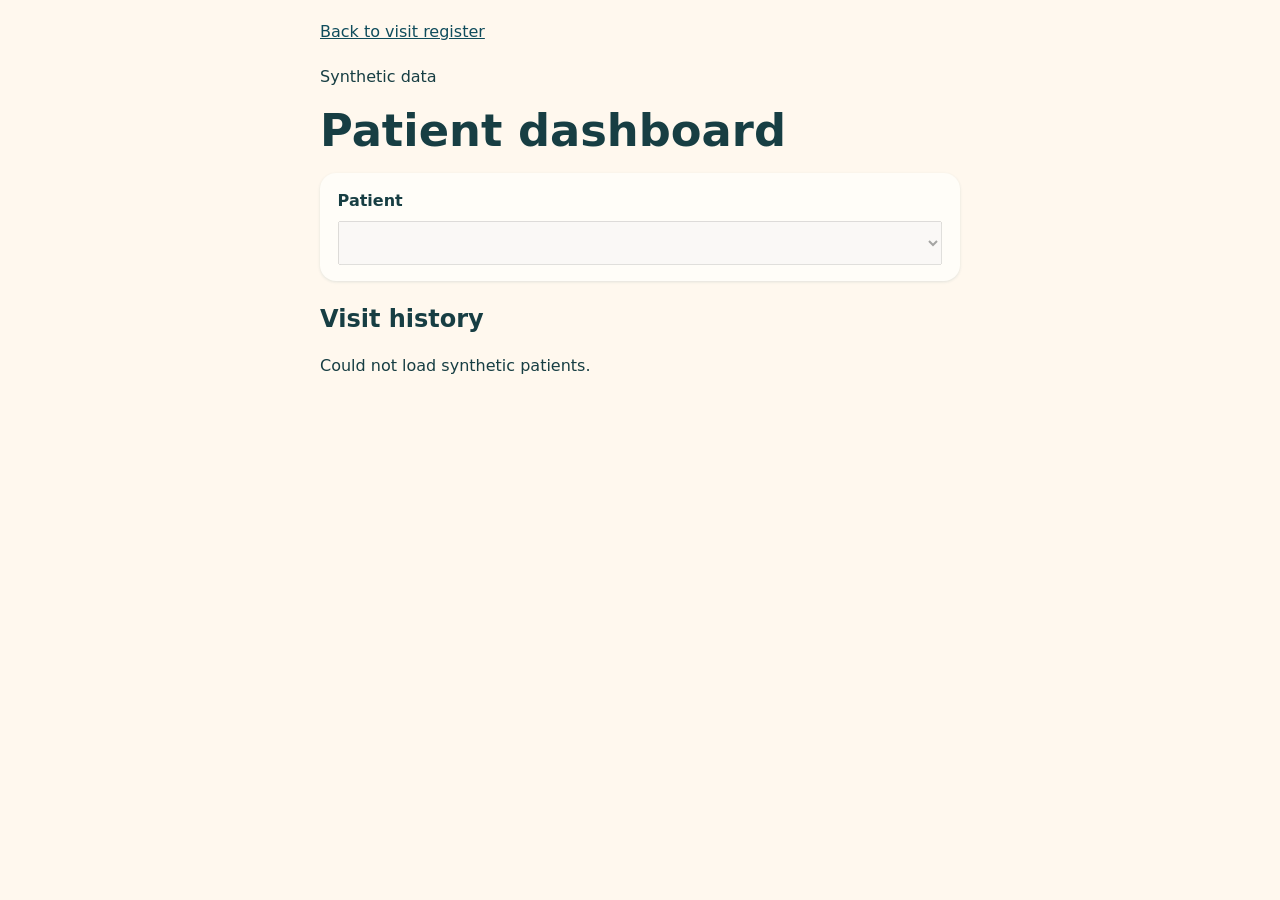
==== web/dashboard.html @ a6308480 "Add guided visits and a patient history dashboard" ====
<!doctype html>
<html lang="en">
<head>
  <meta charset="utf-8">
  <meta name="viewport" content="width=device-width, initial-scale=1">
  <title>Patient dashboard · ASHA Voice Register</title>
  <link rel="stylesheet" href="cards.css">
  <script defer src="dashboard.js"></script>
</head>
<body class="patient-dashboard">
  <main class="dashboard-shell">
    <a href="/">Back to visit register</a>
    <p class="c-kicker">Synthetic data</p>
    <h1>Patient dashboard</h1>
    <section class="c-card" aria-label="Patient selection">
      <label for="patient">Patient</label>
      <select id="patient" disabled></select>
    </section>
    <section aria-labelledby="history-title">
      <h2 id="history-title">Visit history</h2>
      <p id="history-status" role="status">Loading patients…</p>
      <div id="history"></div>
    </section>
  </main>
</body>
</html>
---- web/cards.css ----
/* Screen cards for the phone page. Everything is scoped to #cards (drawn by cards.js). */
@import url("https://fonts.googleapis.com/css2?family=Inter:wght@400;600&family=Poppins:wght@600;700&display=swap");

#cards, .patient-dashboard {
  --teal: #0f4c5c;
  --teal-soft: #dceae8;
  --saffron: #f2a541;
  --cream: #fff8ee;
  --card: #fffdf8;
  --ink: #173e43;
  --muted: #5f7579;
  --danger: #e4572e;
  --danger-soft: #fde6df;
  --ok: #2e8b57;
  --ok-soft: #dff1e6;
  --grey-soft: #eceeee;
}

#cards {
  display: grid;
  gap: .9rem;
  margin-top: 1rem;
  color: var(--ink);
  font-family: Inter, system-ui, sans-serif;
}
#cards h2, #cards h3, #cards .c-big { font-family: Poppins, system-ui, sans-serif; }
#cards h2 { font-size: 1.05rem; margin: 0 0 .6rem; }
#cards [hidden], #cards > div:empty { display: none !important; }
.c-alerts, .c-live, .c-end { display: grid; gap: .9rem; }

.c-card {
  background: var(--card);
  border-radius: 1rem;
  padding: 1rem 1.1rem;
  box-shadow: 0 1px 3px rgb(15 76 92 / .12);
  overflow-wrap: anywhere;
}

/* visit header + picker */
.c-visit { display: grid; gap: .5rem; }
.c-visit label { font-size: .85rem; color: var(--muted); }
.c-visit select { font: inherit; min-height: 2.8rem; border-radius: .6rem; padding: .4rem .7rem;
  border: 1px solid #799196; background: #fff; color: inherit; }
.c-who { display: flex; flex-wrap: wrap; align-items: center; gap: .4rem .6rem; }
.c-who .c-big { font-size: 1.2rem; font-weight: 700; }
.c-chip { display: inline-block; border-radius: 999px; padding: .1rem .6rem; font-size: .8rem;
  font-weight: 600; background: var(--teal-soft); color: var(--teal); }
.c-chip.c-discreet { background: var(--saffron); color: #362505; }

/* danger banner */
.c-alert {
  background: var(--danger);
  color: #fff;
  border-radius: 1rem;
  padding: 1rem 1.1rem;
  animation: c-slide .35s ease-out, c-pulse 1.6s ease-in-out 3;
}
.c-alert .c-kicker { font-size: .8rem; font-weight: 700; letter-spacing: .08em; text-transform: uppercase; }
.c-alert .c-big { font-size: 1.35rem; line-height: 1.25; margin: .25rem 0 .1rem; }
.c-alert .c-en { font-size: .95rem; opacity: .95; }
.c-alert .c-quote { margin: .5rem 0; font-style: italic; }
.c-alert .c-refer { display: inline-block; background: #fff; color: var(--danger); font-weight: 700;
  border-radius: .5rem; padding: .3rem .7rem; }
.c-alert .c-source { font-size: .78rem; margin-top: .6rem; opacity: .9; }
@keyframes c-slide { from { transform: translateY(-.8rem); opacity: 0; } to { transform: none; opacity: 1; } }
@keyframes c-pulse { 50% { box-shadow: 0 0 0 .45rem rgb(228 87 46 / .25); } }

/* live record */
.c-fields { display: grid; gap: .55rem; margin: 0; }
.c-field { display: grid; grid-template-columns: 7.5rem 1fr; gap: .1rem .6rem; }
.c-field dt { color: var(--muted); font-size: .9rem; }
.c-field dd { margin: 0; font-weight: 600; }
.c-field .c-said { grid-column: 2; font-size: .8rem; color: var(--muted); font-weight: 400; font-style: italic; }
.c-field.c-new dd { animation: c-flash 1.2s ease-out; }
@keyframes c-flash { from { background: var(--saffron); } to { background: transparent; } }
.c-empty { color: var(--muted); margin: 0; }

/* worker concerns (outside the checklist) */
.c-concerns { margin-top: .8rem; padding-top: .6rem; border-top: 1px dashed #c9d3d3; }
#cards .c-concerns h3 { font-size: .9rem; margin: 0 0 .4rem; color: var(--teal); }
.c-concerns ul { list-style: none; margin: 0; padding: 0; display: grid; gap: .45rem; }
.c-concern { display: grid; gap: .2rem; }
.c-concern .c-quote { font-style: italic; }
.c-flag { justify-self: start; border-radius: 999px; padding: .1rem .6rem; font-size: .75rem;
  font-weight: 600; background: var(--grey-soft); color: var(--muted); }
.c-flag.on { background: var(--saffron); color: #362505; }

/* agent question */
.c-question { border-left: .35rem solid var(--saffron); }
.c-question p { margin: 0; font-size: 1.05rem; }
.c-question.c-speaking { box-shadow: 0 0 0 3px var(--saffron); }

/* saved + receipt */
.c-saved { background: var(--ok-soft); color: #1d5c3a; font-weight: 700; display: flex; gap: .5rem;
  align-items: center; }
.c-receipt ul { list-style: none; margin: 0; padding: 0; display: grid; gap: .45rem; }
.c-row { display: flex; justify-content: space-between; align-items: flex-start; gap: .6rem;
  padding-bottom: .45rem; border-bottom: 1px dashed #c9d3d3; }
.c-row .c-name { display: grid; }
.c-row .c-name small { color: var(--muted); }
.c-row .c-quote { font-size: .8rem; color: var(--muted); font-style: italic; }
.c-status { flex: none; border-radius: 999px; padding: .15rem .65rem; font-size: .8rem; font-weight: 700; }
.c-status.present { background: var(--danger); color: #fff; }
.c-status.ruled_out { background: var(--ok); color: #fff; }
.c-status.not_checked { background: var(--grey-soft); color: var(--muted); }
.c-tag { font-size: .72rem; color: var(--danger); font-weight: 600; }
.c-receipt details { margin-top: .6rem; }
.c-receipt summary { cursor: pointer; color: var(--muted); font-size: .9rem; }
.c-receipt details ul { margin-top: .5rem; }
.c-foot { display: flex; justify-content: space-between; font-size: .78rem; color: var(--muted);
  margin-top: .7rem; }

/* ANM card */
.c-button { font: inherit; font-weight: 700; min-height: 2.8rem; width: 100%; border-radius: .6rem;
  border: 2px solid var(--teal); background: #fff; color: var(--teal); }
.c-button:focus-visible { outline: 3px solid var(--teal); outline-offset: 3px; }
.c-anm { border-top: .35rem solid var(--teal); }
.c-anm .c-sign { color: var(--danger); font-weight: 700; margin: .4rem 0 0; }
.c-anm .c-quote { margin: 0 0 .3rem; font-style: italic; color: var(--muted); }
.c-anm .c-note { margin-top: .8rem; font-size: .85rem; font-weight: 600; }

@media (prefers-reduced-motion: reduce) {
  .c-alert, .c-field.c-new dd { animation: none; }
}

/* visit type: changeable during the visit, and "which visit is this?" */
.c-pending { margin: 0; font-size: .85rem; color: var(--muted); }
.c-context { border-left: .35rem solid var(--teal); display: grid; gap: .5rem; }
.c-context p { margin: 0; }
.c-choices { display: grid; gap: .5rem; }
.c-button.c-switch { background: var(--teal); color: #fff; }
.c-context .c-kicker { font-size: .8rem; font-weight: 700; letter-spacing: .08em; text-transform: uppercase;
  color: var(--teal); }

.c-checklist { margin: .85rem 0 0; padding-left: 1.4rem; }
.c-checklist li { padding: .6rem .25rem; border-top: 1px solid #d5e0dc; }
.c-checklist .c-status { display: inline-block; margin: .2rem 0 .15rem .35rem; }
.c-checklist small { display: block; overflow-wrap: anywhere; }
.c-card a.c-button { display: inline-block; }

.patient-dashboard { margin: 0; background: #fff8ee; color: #173e43; font: 1rem/1.55 system-ui, sans-serif; }
.dashboard-shell { max-width: 40rem; margin: auto; padding: 1.25rem; }
.dashboard-shell h1 { margin: .3rem 0 1.1rem; font-size: clamp(2rem, 7vw, 2.8rem); line-height: 1.12; }
.dashboard-shell > .c-kicker { margin-top: 1.25rem; }
.dashboard-shell a { color: #0f4c5c; }
.dashboard-shell label { display: block; font-weight: 700; }
.dashboard-shell select { width: 100%; margin-top: .45rem; min-height: 2.75rem; font: inherit; }
.dashboard-shell h2 { margin-bottom: .35rem; }
.dashboard-shell h3, .dashboard-shell h4 { margin: .2rem 0; }
.dashboard-shell .c-card { overflow-wrap: anywhere; }
.dashboard-flag { color: #812b17; }

.voice-shell .c-visit, .voice-shell .c-live > .c-card, .voice-shell .c-alerts, .voice-shell .c-end { margin-bottom: .85rem; }
.c-checklist .c-current-question { background: #e4efeb; font-weight: 650; }
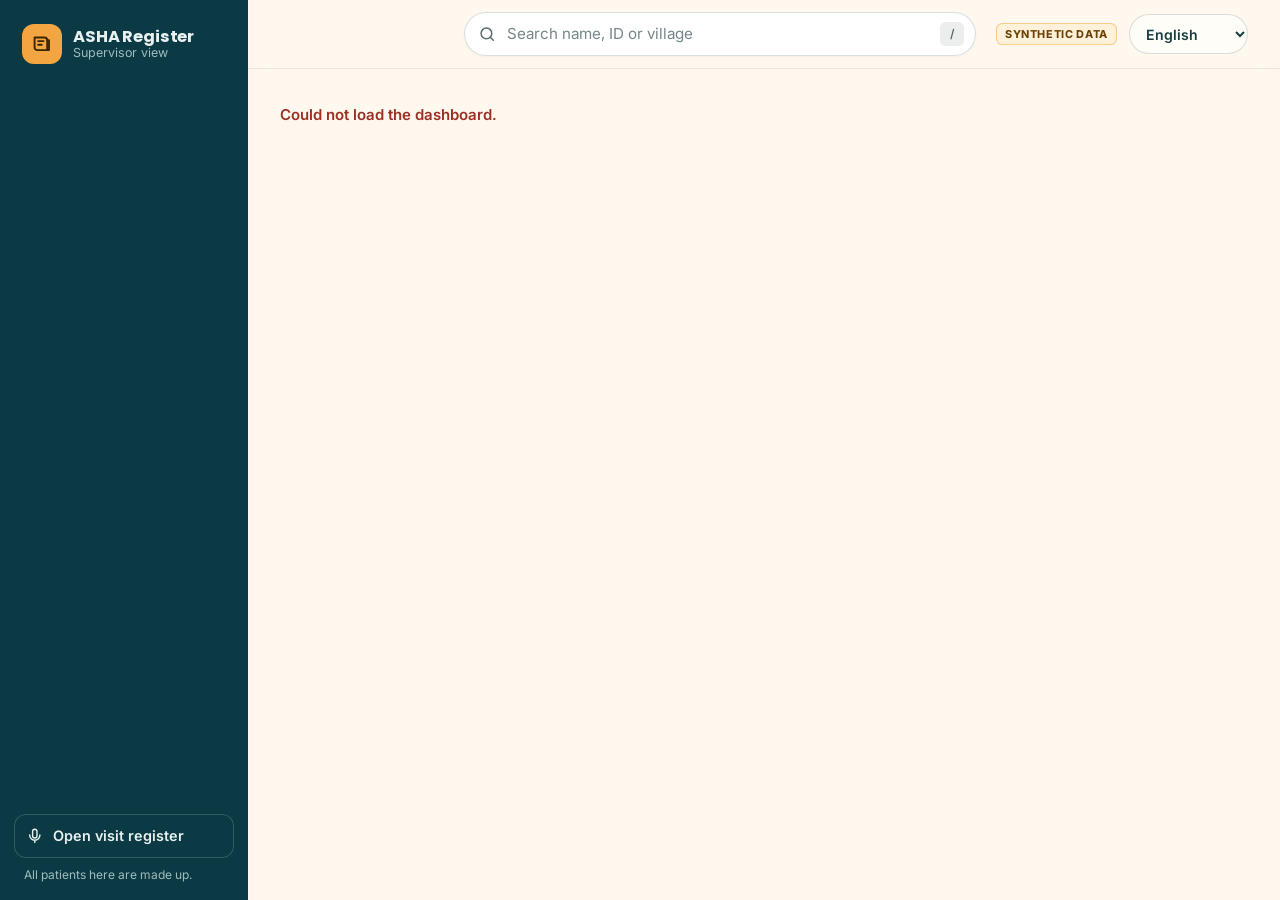
==== commit d1f9583b: "feat: laptop patient dashboard for supervisors - Sidebar with Overview sections, a Filters drop-down" ====
--- a/web/dashboard.html
+++ b/web/dashboard.html
@@ -3,24 +3,64 @@
 <head>
   <meta charset="utf-8">
   <meta name="viewport" content="width=device-width, initial-scale=1">
-  <title>Patient dashboard · ASHA Voice Register</title>
+  <title>Patient dashboard</title>
+  <meta name="description" content="Synthetic ASHA visits: danger flags, due visits and what to report to the ANM.">
   <link rel="stylesheet" href="cards.css">
+  <link rel="stylesheet" href="dashboard.css">
   <script defer src="dashboard.js"></script>
+  <script defer src="i18n.js"></script>
 </head>
-<body class="patient-dashboard">
-  <main class="dashboard-shell">
-    <a href="/">Back to visit register</a>
-    <p class="c-kicker">Synthetic data</p>
-    <h1>Patient dashboard</h1>
-    <section class="c-card" aria-label="Patient selection">
-      <label for="patient">Patient</label>
-      <select id="patient" disabled></select>
-    </section>
-    <section aria-labelledby="history-title">
-      <h2 id="history-title">Visit history</h2>
-      <p id="history-status" role="status">Loading patients…</p>
-      <div id="history"></div>
-    </section>
-  </main>
+<body class="dash">
+  <aside class="d-side" aria-label="Dashboard menu">
+    <a class="d-brand" href="dashboard.html">
+      <span class="d-brand-mark" aria-hidden="true">
+        <svg viewBox="0 0 24 24"><path d="M4 5h11a3 3 0 0 1 3 3v11H7a3 3 0 0 1-3-3z"/><path d="M8 9h6M8 13h4"/><path d="M18 8h2v11h-2"/></svg>
+      </span>
+      <span class="d-brand-text">
+        <span class="d-brand-name">ASHA Register</span>
+        <span class="d-brand-sub">Supervisor view</span>
+      </span>
+    </a>
+    <nav id="nav" class="d-nav" aria-label="Sections"></nav>
+    <div class="d-side-foot">
+      <a class="d-side-link" href="/">
+        <svg viewBox="0 0 24 24" aria-hidden="true"><path d="M12 3a3 3 0 0 0-3 3v6a3 3 0 0 0 6 0V6a3 3 0 0 0-3-3z"/><path d="M19 11a7 7 0 0 1-14 0M12 18v3"/></svg>
+        <span>Open visit register</span>
+      </a>
+      <p class="d-side-note">All patients here are made up.</p>
+    </div>
+  </aside>
+
+  <div class="d-main">
+    <header class="d-topbar">
+      <nav class="d-crumbs" aria-label="Breadcrumb"><ol id="crumbs"></ol></nav>
+      <div class="d-search" role="search">
+        <div class="d-field">
+          <svg class="d-glass" viewBox="0 0 24 24" aria-hidden="true"><circle cx="11" cy="11" r="7"/><path d="m20 20-4-4"/></svg>
+          <input id="q" type="search" role="combobox" autocomplete="off" spellcheck="false" enterkeyhint="search"
+            aria-autocomplete="list" aria-expanded="false" aria-controls="suggest" aria-label="Search name, ID or village"
+            placeholder="Search name, ID or village">
+          <kbd class="d-kbd" aria-hidden="true">/</kbd>
+          <button id="q-clear" class="d-clear" type="button" aria-label="Clear search" hidden>
+            <svg viewBox="0 0 24 24" aria-hidden="true"><path d="M6 6l12 12M18 6 6 18"/></svg>
+          </button>
+        </div>
+        <ul id="suggest" class="d-suggest" role="listbox" aria-label="Suggestions" hidden></ul>
+      </div>
+      <div class="d-top-right">
+        <span class="voice-banner">SYNTHETIC DATA</span>
+        <label class="d-lang"><span class="d-sr">Language</span>
+          <select id="speech-language">
+            <option value="hi">हिन्दी</option>
+            <option value="kn">ಕನ್ನಡ</option>
+            <option value="en">English</option>
+          </select>
+        </label>
+      </div>
+    </header>
+    <main id="view" class="d-view" aria-live="polite">
+      <p class="d-note">Loading…</p>
+    </main>
+  </div>
 </body>
 </html>
--- a/web/cards.css
+++ b/web/cards.css
@@ -1,154 +1,505 @@
-/* Screen cards for the phone page. Everything is scoped to #cards (drawn by cards.js). */
-@import url("https://fonts.googleapis.com/css2?family=Inter:wght@400;600&family=Poppins:wght@600;700&display=swap");
-
-#cards, .patient-dashboard {
+/* Screen cards for the phone page (drawn by cards.js inside #cards), plus the phone layout of the
+   page shell. The shell's markup lives in index.html (Person A); its layout is set here so the two
+   files never conflict. Phone first: one column, big targets, talk controls docked at the bottom. */
+@import url("https://fonts.googleapis.com/css2?family=Inter:wght@400;500;600;700&family=Poppins:wght@600;700&display=swap");
+
+:root, #cards, .patient-dashboard {
   --teal: #0f4c5c;
+  --teal-deep: #0a3742;
   --teal-soft: #dceae8;
   --saffron: #f2a541;
+  --saffron-soft: #fff1da;
+  --saffron-ink: #6b4204;
   --cream: #fff8ee;
   --card: #fffdf8;
   --ink: #173e43;
-  --muted: #5f7579;
-  --danger: #e4572e;
+  --muted: #56696d;
+  --line: #e3e9e6;
+  --danger: #c8401b;
   --danger-soft: #fde6df;
-  --ok: #2e8b57;
+  --ok: #23704a;
   --ok-soft: #dff1e6;
   --grey-soft: #eceeee;
-}
+  --radius: 1rem;
+  --shadow: 0 1px 2px rgb(15 76 92 / .06), 0 4px 14px rgb(15 76 92 / .07);
+  --ease-out: cubic-bezier(.22, 1, .36, 1);
+  --gutter: clamp(1rem, 5vw, 2rem);
+}
+
+/* ---------- page shell (index.html) ---------- */
+
+body:has(.voice-shell) { background: var(--cream); -webkit-tap-highlight-color: transparent; }
+::selection { background: var(--saffron); color: #2b1a02; }
+
+body .voice-shell {
+  font: 1.0625rem/1.5 Inter, system-ui, sans-serif;
+  color: var(--ink);
+  padding: 1rem var(--gutter) 0;
+  min-height: 100dvh;
+  box-sizing: border-box;
+  gap: .85rem;
+}
+body .voice-shell h1 {
+  margin: .35rem 3.5rem .15rem 0;
+  font: 700 1.6rem/1.15 Poppins, system-ui, sans-serif;
+  letter-spacing: -.01em;
+  text-wrap: balance;
+}
+body .voice-banner { border-radius: .4rem; font-size: .78rem; padding: .2rem .55rem; }
+
+/* reading order on the phone */
+.voice-shell .c-visit { order: 1; }
+.voice-shell .c-live > .c-context, .voice-shell .c-live > .c-question { order: 2; }
+.voice-shell .c-alerts { order: 3; }
+.voice-shell .c-end { order: 3; }
+.voice-shell .c-live > .c-measure { order: 4; }
+.voice-shell .c-live > .c-safety { order: 5; }
+.voice-shell .c-live > .c-card:not(.c-context, .c-question, .c-template) { order: 6; }
+body .voice-shell #offline-visit { order: 2; margin: 0; } /* only shown in MP3 mode, where it is the task */
+body .voice-shell .voice-transcript { order: 7; }
+body .voice-shell .voice-meta { order: 8; }
+body .voice-shell .voice-controls { order: 9; }
+.voice-shell .c-visit, .voice-shell .c-live > .c-card, .voice-shell .c-alerts, .voice-shell .c-end { margin: 0; }
+
+/* status line + talk controls: one panel docked to the bottom, in the thumb zone */
+body .voice-shell .voice-meta {
+  position: sticky; bottom: calc(var(--dock-h, 9.5rem) - 1px); z-index: 5;
+  display: flex; align-items: center; justify-content: space-between; gap: .25rem .75rem; flex-wrap: wrap;
+  margin: .5rem calc(-1 * var(--gutter)) 0; padding: .75rem var(--gutter) 0;
+  background: var(--card);
+  border-radius: 1.25rem 1.25rem 0 0;
+  box-shadow: 0 -8px 24px rgb(15 76 92 / .10);
+}
+body .voice-shell .voice-meta #voice-status { flex: 1 1 12rem; font-weight: 600; font-size: .95rem; line-height: 1.3; }
+body .voice-shell .voice-meta #latency { font-size: .78rem; color: var(--muted); font-variant-numeric: tabular-nums; }
+
+body .voice-shell .voice-controls {
+  position: sticky; bottom: 0; z-index: 5;
+  display: grid; grid-template-columns: minmax(7.25rem, auto) minmax(0, 1fr);
+  grid-template-areas: "lang hands" "main main" "alt alt";
+  gap: .5rem;
+  margin: -.85rem calc(-1 * var(--gutter)) 0; /* cancels the shell's flex gap: one panel with the status line */
+  padding: .55rem var(--gutter) calc(.7rem + env(safe-area-inset-bottom));
+  background: var(--card);
+}
+.voice-controls label[for="speech-language"] {
+  position: absolute; inline-size: 1px; block-size: 1px; overflow: hidden; clip-path: inset(50%); white-space: nowrap;
+}
+body .voice-shell .voice-controls select {
+  grid-area: lang; min-height: 2.9rem; padding: .4rem 2.2rem .4rem .9rem;
+  border: 1px solid #b9c9c8; border-radius: 999px; background-color: #fff; color: var(--ink);
+  font: 600 1rem/1.2 Inter, system-ui, sans-serif;
+  appearance: none; -webkit-appearance: none;
+  background-image: url("data:image/svg+xml,%3Csvg xmlns='http://www.w3.org/2000/svg' viewBox='0 0 24 24' fill='none' stroke='%230f4c5c' stroke-width='2.4' stroke-linecap='round' stroke-linejoin='round'%3E%3Cpath d='m6 9 6 6 6-6'/%3E%3C/svg%3E");
+  background-repeat: no-repeat; background-position: right .8rem center; background-size: 1rem;
+}
+
+/* hands-free: the checkbox is drawn as a switch */
+.voice-controls label:has(#hands-free) {
+  grid-area: hands; display: flex; align-items: center; justify-content: space-between; gap: .5rem;
+  min-height: 2.9rem; padding: 0 .55rem 0 .9rem; box-sizing: border-box;
+  border: 1px solid #b9c9c8; border-radius: 999px; background: #fff;
+  font-weight: 600; font-size: .92rem; line-height: 1.15; cursor: pointer; user-select: none;
+  flex-direction: row-reverse;
+}
+#hands-free {
+  appearance: none; -webkit-appearance: none; flex: none; margin: 0; cursor: pointer;
+  inline-size: 2.6rem; block-size: 1.55rem; border-radius: 999px; background: #c5d1d0; position: relative;
+  transition: background-color .18s var(--ease-out);
+}
+#hands-free::after {
+  content: ""; position: absolute; inset-block-start: .2rem; inset-inline-start: .2rem;
+  inline-size: 1.15rem; block-size: 1.15rem; border-radius: 50%; background: #fff;
+  box-shadow: 0 1px 2px rgb(0 0 0 / .2); transition: transform .2s var(--ease-out);
+}
+#hands-free:checked { background: var(--teal); }
+#hands-free:checked::after { transform: translateX(1.05rem); }
+#hands-free:focus-visible { outline: 3px solid var(--teal); outline-offset: 3px; }
+
+/* buttons */
+body .voice-shell .voice-controls button {
+  display: inline-flex; align-items: center; justify-content: center; gap: .6rem;
+  min-height: 3.25rem; border-radius: 999px; font: 700 1.05rem/1.2 Inter, system-ui, sans-serif;
+  touch-action: manipulation; transition: transform .12s var(--ease-out), background-color .15s var(--ease-out);
+}
+body .voice-shell .voice-controls button[hidden], .voice-controls a[hidden] { display: none; }
+body .voice-shell .voice-controls button:active:not(:disabled) { transform: scale(.97); }
+#enable-mic, #talk { grid-area: main; }
+#start-upload, #end-voice { grid-area: alt; }
+#debug-audio { grid-column: 1 / -1; text-align: center; font-size: .85rem; color: var(--teal); }
+
+/* the big one: mic icon + label */
+body .voice-shell .voice-controls #enable-mic,
+body .voice-shell .voice-controls #talk {
+  min-height: 4.25rem; font-size: 1.2rem; background: var(--teal);
+  box-shadow: 0 2px 0 var(--teal-deep), 0 8px 20px rgb(15 76 92 / .25);
+}
+#enable-mic::before, #talk::before {
+  content: ""; flex: none; inline-size: 1.6rem; block-size: 1.6rem; background: currentColor;
+  -webkit-mask: var(--mic) center / contain no-repeat; mask: var(--mic) center / contain no-repeat;
+}
+.voice-controls {
+  --mic: url("data:image/svg+xml,%3Csvg xmlns='http://www.w3.org/2000/svg' viewBox='0 0 24 24' fill='none' stroke='black' stroke-width='2' stroke-linecap='round' stroke-linejoin='round'%3E%3Crect x='9' y='2' width='6' height='12' rx='3'/%3E%3Cpath d='M19 10v1a7 7 0 0 1-14 0v-1M12 18v4M8 22h8'/%3E%3C/svg%3E");
+}
+/* before the mic is on, "Enable microphone" is the only big button */
+#enable-mic:not([hidden]) ~ #talk:disabled { display: none; }
+body .voice-shell .voice-controls #talk:disabled { background: #8aa1a4; box-shadow: none; }
+
+/* holding to talk: saffron, a listening ring, and the label says so */
+body .voice-shell .voice-controls #talk[aria-pressed="true"] {
+  background: var(--saffron); color: #2b1a02; font-size: 0; transform: scale(.98);
+  box-shadow: 0 0 0 0 rgb(242 165 65 / .55); animation: c-listen 1.4s var(--ease-out) infinite;
+}
+#talk[aria-pressed="true"]::after { content: "Listening… let go to send"; font-size: 1.2rem; }
+#talk[data-listening][aria-pressed="true"]::after { content: attr(data-listening); }
+#talk[aria-pressed="true"]::before { inline-size: 1.75rem; block-size: 1.75rem; }
+@keyframes c-listen { to { box-shadow: 0 0 0 .9rem rgb(242 165 65 / 0); } }
+
+/* secondary actions are quiet */
+body .voice-shell .voice-controls #start-upload,
+body .voice-shell .voice-controls #end-voice {
+  min-height: 2.75rem; background: transparent; color: var(--teal); font-size: .98rem;
+  box-shadow: inset 0 0 0 1.5px #b9c9c8;
+}
+body .voice-shell .voice-controls #end-voice { color: var(--danger); box-shadow: inset 0 0 0 1.5px #ecc3b6; }
+body .voice-shell .voice-controls :focus-visible { outline: 3px solid var(--teal); outline-offset: 3px; }
+
+/* transcript */
+body .voice-shell .voice-transcript {
+  margin: 0; padding: 1rem 1.1rem; border: 0; border-radius: var(--radius);
+  background: var(--card); box-shadow: var(--shadow);
+}
+body .voice-shell .voice-transcript h2 { font: 700 1.05rem/1.3 Poppins, system-ui, sans-serif; margin: 0; }
+body .voice-shell .transcript-tabs { padding: .25rem; gap: .25rem; margin: .6rem 0 .75rem;
+  background: var(--grey-soft); border-radius: 999px; }
+body .voice-shell .transcript-tabs button { border: 0; border-radius: 999px; background: transparent;
+  min-height: 2.6rem; font-weight: 600; color: var(--muted); }
+body .voice-shell .transcript-tabs button[aria-selected="true"] { background: #fff; color: var(--teal);
+  box-shadow: 0 1px 3px rgb(15 76 92 / .15); }
+body .voice-shell .voice-transcript p { color: var(--ink); line-height: 1.55; }
+
+/* MP3 upload panel */
+body .voice-shell #offline-visit h2 { font: 700 1.05rem/1.3 Poppins, system-ui, sans-serif; margin: 0 0 .4rem; }
+body .voice-shell #offline-visit p { margin: .4rem 0; }
+#offline-visit .c-button + .c-button { margin-top: .5rem; }
+body .voice-shell #offline-visit input[type="file"] {
+  display: block; inline-size: 100%; box-sizing: border-box; margin-top: .5rem; padding: .6rem;
+  border: 2px dashed #b9c9c8; border-radius: .9rem; background: #fff; color: var(--muted); font: .92rem/1.3 Inter, system-ui, sans-serif;
+}
+#offline-visit input[type="file"]::file-selector-button {
+  display: block; inline-size: 100%; min-height: 3rem; margin: 0 0 .45rem; border: 0; border-radius: 999px;
+  background: var(--teal); color: #fff; font: 700 1rem/1.2 Inter, system-ui, sans-serif; cursor: pointer;
+}
+#offline-alert { padding: .6rem .8rem; border-radius: .75rem; background: var(--danger-soft); }
+#offline-queue { padding-left: 1.2rem; }
+
+/* ---------- cards ---------- */
 
 #cards {
   display: grid;
-  gap: .9rem;
-  margin-top: 1rem;
+  gap: .85rem;
   color: var(--ink);
   font-family: Inter, system-ui, sans-serif;
 }
 #cards h2, #cards h3, #cards .c-big { font-family: Poppins, system-ui, sans-serif; }
-#cards h2 { font-size: 1.05rem; margin: 0 0 .6rem; }
+#cards h2 { font-size: 1.1rem; line-height: 1.3; margin: 0; }
 #cards [hidden], #cards > div:empty { display: none !important; }
-.c-alerts, .c-live, .c-end { display: grid; gap: .9rem; }
+.c-alerts, .c-live, .c-end { display: grid; gap: .85rem; }
 
 .c-card {
   background: var(--card);
-  border-radius: 1rem;
+  border-radius: var(--radius);
   padding: 1rem 1.1rem;
-  box-shadow: 0 1px 3px rgb(15 76 92 / .12);
+  box-shadow: var(--shadow);
   overflow-wrap: anywhere;
 }
-
-/* visit header + picker */
-.c-visit { display: grid; gap: .5rem; }
-.c-visit label { font-size: .85rem; color: var(--muted); }
-.c-visit select { font: inherit; min-height: 2.8rem; border-radius: .6rem; padding: .4rem .7rem;
-  border: 1px solid #799196; background: #fff; color: inherit; }
-.c-who { display: flex; flex-wrap: wrap; align-items: center; gap: .4rem .6rem; }
-.c-who .c-big { font-size: 1.2rem; font-weight: 700; }
-.c-chip { display: inline-block; border-radius: 999px; padding: .1rem .6rem; font-size: .8rem;
-  font-weight: 600; background: var(--teal-soft); color: var(--teal); }
+.c-icon { inline-size: 1.15em; block-size: 1.15em; flex: none; fill: none; stroke: currentColor;
+  stroke-width: 2; stroke-linecap: round; stroke-linejoin: round; }
+.c-head { display: flex; align-items: baseline; justify-content: space-between; gap: .5rem; flex-wrap: wrap; }
+.c-progress-text { font-size: .88rem; font-weight: 600; color: var(--muted); font-variant-numeric: tabular-nums; }
+.c-empty { color: var(--muted); margin: .35rem 0 0; font-size: .95rem; text-wrap: pretty; }
+
+/* visit header + pickers */
+.c-visit { display: grid; grid-template-columns: minmax(0, 1fr); gap: .5rem; }
+.c-visit label { font-size: .9rem; font-weight: 600; color: var(--muted); margin-top: .35rem; }
+.c-visit select {
+  font: 600 1.02rem/1.2 Inter, system-ui, sans-serif; min-height: 3.1rem; border-radius: .75rem;
+  padding: .45rem 2.4rem .45rem .85rem; border: 1px solid #b9c9c8; background-color: #fff; color: inherit;
+  appearance: none; -webkit-appearance: none; min-inline-size: 0; inline-size: 100%;
+  text-overflow: ellipsis; white-space: nowrap; overflow: hidden;
+  background-image: url("data:image/svg+xml,%3Csvg xmlns='http://www.w3.org/2000/svg' viewBox='0 0 24 24' fill='none' stroke='%230f4c5c' stroke-width='2.4' stroke-linecap='round' stroke-linejoin='round'%3E%3Cpath d='m6 9 6 6 6-6'/%3E%3C/svg%3E");
+  background-repeat: no-repeat; background-position: right .85rem center; background-size: 1.05rem;
+}
+.c-visit select:focus-visible, .c-button:focus-visible { outline: 3px solid var(--teal); outline-offset: 3px; }
+.c-visit select:disabled { opacity: .6; }
+/* patient picker: a search box with a short list of matches, never every patient */
+.c-pick { position: relative; display: grid; gap: .5rem; }
+.c-pick-field {
+  display: flex; align-items: center; gap: .3rem; min-height: 3.1rem; padding: 0 .4rem 0 .85rem;
+  border: 1px solid #b9c9c8; border-radius: .75rem; background: #fff;
+  transition: border-color .15s var(--ease-out), box-shadow .15s var(--ease-out);
+}
+.c-pick-field:focus-within { border-color: var(--teal); box-shadow: 0 0 0 3px rgb(15 76 92 / .18); }
+.c-pick-field svg { flex: none; inline-size: 1.2rem; block-size: 1.2rem; fill: none; stroke: var(--muted);
+  stroke-width: 2.2; stroke-linecap: round; }
+#c-person {
+  flex: 1; min-inline-size: 0; min-height: 3rem; border: 0; outline: 0; background: transparent;
+  font: 500 1.02rem/1.2 Inter, system-ui, sans-serif; color: inherit; padding: 0 .35rem;
+}
+#c-person::placeholder { color: #708387; }
+.c-pick-list {
+  position: absolute; inset-inline: 0; top: calc(100% + .35rem); z-index: 6; margin: 0; padding: .35rem;
+  list-style: none; background: #fff; border-radius: .9rem;
+  box-shadow: 0 10px 30px rgb(15 76 92 / .18), inset 0 0 0 1px #d4e0de;
+  transform-origin: top center; animation: c-pop .16s var(--ease-out);
+}
+.c-pick-list[hidden] { display: none; }
+@keyframes c-pop { from { opacity: 0; transform: translateY(-4px) scale(.98); } }
+.c-pick-row {
+  display: grid; gap: .1rem; min-height: 3.1rem; align-content: center; padding: .45rem .65rem;
+  border-radius: .65rem; cursor: pointer;
+}
+.c-pick-row:hover, .c-pick-row[aria-selected="true"] { background: #e3efee; }
+.c-pick-name { font-weight: 600; overflow-wrap: anywhere; }
+.c-pick-meta { font-size: .85rem; color: var(--muted); overflow-wrap: anywhere; }
+.c-pick-row mark { background: none; color: inherit; font-weight: 800;
+  text-decoration: underline 2px var(--saffron); text-underline-offset: 3px; }
+.c-pick-empty { padding: .8rem .65rem; color: var(--muted); }
+/* during the visit the header shrinks: name on top, a small "change type" picker beside its label */
+.c-visit.is-started { grid-template-columns: auto minmax(0, 1fr); align-items: center; gap: .35rem .6rem; padding-block: .85rem; }
+.c-visit.is-started .c-who, .c-visit.is-started .c-pending { grid-column: 1 / -1; }
+.c-visit.is-started label { margin: 0; font-size: .85rem; }
+.c-visit.is-started select { min-height: 2.75rem; font-size: .95rem; max-inline-size: 15rem; justify-self: end; }
+/* very narrow phones: the picker goes under its label so the visit name is not cut off */
+@media (max-width: 22.5rem) {
+  .c-visit.is-started { grid-template-columns: minmax(0, 1fr); }
+  .c-visit.is-started select { justify-self: stretch; max-inline-size: none; }
+}
+.c-who { display: flex; flex-wrap: wrap; align-items: center; gap: .3rem .55rem; }
+.c-who .c-big { font-size: 1.35rem; font-weight: 700; line-height: 1.2; }
+.c-place { flex-basis: 100%; display: inline-flex; align-items: center; gap: .3rem; color: var(--muted);
+  font-size: .92rem; font-variant-numeric: tabular-nums; }
+.c-chip { display: inline-block; border-radius: 999px; padding: .12rem .6rem; font-size: .8rem;
+  font-weight: 700; letter-spacing: .02em; background: var(--teal-soft); color: var(--teal); }
 .c-chip.c-discreet { background: var(--saffron); color: #362505; }
-
-/* danger banner */
+.c-pending { margin: 0; font-size: .88rem; color: var(--muted); }
+
+/* danger banner: the loudest thing on the screen */
 .c-alert {
   background: var(--danger);
   color: #fff;
-  border-radius: 1rem;
-  padding: 1rem 1.1rem;
-  animation: c-slide .35s ease-out, c-pulse 1.6s ease-in-out 3;
-}
-.c-alert .c-kicker { font-size: .8rem; font-weight: 700; letter-spacing: .08em; text-transform: uppercase; }
-.c-alert .c-big { font-size: 1.35rem; line-height: 1.25; margin: .25rem 0 .1rem; }
-.c-alert .c-en { font-size: .95rem; opacity: .95; }
-.c-alert .c-quote { margin: .5rem 0; font-style: italic; }
+  border-radius: var(--radius);
+  padding: 1rem 1.1rem 1.05rem;
+  box-shadow: 0 6px 20px rgb(200 64 27 / .3);
+  animation: c-slide .4s var(--ease-out), c-pulse 1.6s ease-in-out .4s 3;
+}
+.c-alert .c-kicker { display: flex; align-items: center; gap: .4rem; font-size: .85rem; font-weight: 700;
+  letter-spacing: .06em; text-transform: uppercase; }
+.c-alert .c-kicker .c-icon { inline-size: 1.25rem; block-size: 1.25rem; }
+.c-alert .c-big { font-size: 1.45rem; line-height: 1.25; margin: .35rem 0 .1rem; }
+.c-alert .c-en { font-size: .98rem; opacity: .95; }
+.c-alert .c-quote { margin: .5rem 0 .7rem; font-style: italic; }
 .c-alert .c-refer { display: inline-block; background: #fff; color: var(--danger); font-weight: 700;
-  border-radius: .5rem; padding: .3rem .7rem; }
-.c-alert .c-source { font-size: .78rem; margin-top: .6rem; opacity: .9; }
+  font-size: 1.05rem; border-radius: 999px; padding: .4rem .95rem; }
+.c-alert .c-source { font-size: .8rem; margin-top: .7rem; opacity: .9; }
 @keyframes c-slide { from { transform: translateY(-.8rem); opacity: 0; } to { transform: none; opacity: 1; } }
-@keyframes c-pulse { 50% { box-shadow: 0 0 0 .45rem rgb(228 87 46 / .25); } }
-
-/* live record */
-.c-fields { display: grid; gap: .55rem; margin: 0; }
+@keyframes c-pulse { 50% { box-shadow: 0 0 0 .45rem rgb(200 64 27 / .25); } }
+
+/* what the app is asking right now */
+.c-question {
+  background: var(--saffron-soft); box-shadow: inset 0 0 0 1.5px #f3cf96;
+  display: grid; gap: .35rem; transition: box-shadow .2s var(--ease-out);
+}
+.c-question.c-speaking { box-shadow: inset 0 0 0 2.5px var(--saffron), var(--shadow); }
+.c-asking { display: flex; align-items: center; gap: .5rem; color: var(--saffron-ink);
+  font-size: .88rem; font-weight: 700; font-variant-numeric: tabular-nums; }
+.c-question .c-question-text { margin: 0; font: 600 1.3rem/1.35 Poppins, system-ui, sans-serif; text-wrap: pretty; }
+.c-question .c-hint { margin: 0; color: var(--saffron-ink); font-size: .98rem; }
+.c-wave { display: inline-flex; align-items: center; gap: 2px; block-size: 1rem; }
+.c-wave i { inline-size: 3px; block-size: 100%; border-radius: 2px; background: currentColor;
+  transform-origin: center; animation: c-wave .9s ease-in-out infinite; }
+.c-wave i:nth-child(2) { animation-delay: -.6s; }
+.c-wave i:nth-child(3) { animation-delay: -.3s; }
+.c-wave i:nth-child(4) { animation-delay: -.75s; }
+@keyframes c-wave { 0%, 100% { transform: scaleY(.3); } 50% { transform: scaleY(1); } }
+
+/* measurements: two-column tiles, values large */
+.c-tiles { display: grid; grid-template-columns: repeat(2, minmax(0, 1fr)); gap: .5rem; margin: .75rem 0 0; }
+.c-tile { margin: 0; padding: .6rem .75rem; border-radius: .75rem; background: var(--teal-soft); display: grid;
+  align-content: start; gap: .1rem; }
+.c-tile:last-child:nth-child(odd) { grid-column: 1 / -1; }
+.c-tile dt { font-size: .85rem; font-weight: 600; color: var(--teal); }
+.c-tile dd { margin: 0; font: 700 1.15rem/1.25 Inter, system-ui, sans-serif; font-variant-numeric: tabular-nums; }
+.c-tile.is-missing { background: transparent; box-shadow: inset 0 0 0 1.5px var(--line); }
+.c-tile.is-missing dt { color: var(--muted); }
+.c-tile.is-missing dd { font-size: .9rem; font-weight: 500; color: var(--muted); }
+.c-tile .c-said { font: italic 400 .8rem/1.3 Inter, system-ui, sans-serif; color: var(--muted); }
+.c-tile.c-new { animation: c-flash 1.2s var(--ease-out); }
+@keyframes c-flash { from { background: var(--saffron); } }
+
+/* danger-sign checklist */
+.c-progress { block-size: .4rem; border-radius: 999px; background: var(--grey-soft); margin: .55rem 0 0; overflow: hidden; }
+.c-progress span { display: block; block-size: 100%; border-radius: inherit; background: var(--ok);
+  transition: inline-size .4s var(--ease-out); }
+.c-checklist { list-style: none; counter-reset: c-q; margin: .75rem 0 0; padding: 0; }
+.c-checklist li { counter-increment: c-q; display: grid; grid-template-columns: 2rem minmax(0, 1fr);
+  gap: .35rem .7rem; padding: .75rem .55rem; margin: 0 -.55rem; border-top: 1px solid var(--line); }
+.c-checklist li::before { content: counter(c-q); grid-row: span 2; display: grid; place-items: center;
+  inline-size: 2rem; block-size: 2rem; border-radius: 50%; background: var(--grey-soft);
+  color: var(--muted); font: 600 .9rem/1 Poppins, system-ui, sans-serif; font-variant-numeric: tabular-nums; }
+.c-checklist li.is-ruled_out::before { background: var(--ok-soft); color: var(--ok); }
+.c-checklist li.is-present::before { background: var(--danger); color: #fff; }
+.c-checklist .c-q { line-height: 1.4; text-wrap: pretty; font-weight: 500; }
+.c-checklist .c-meta { display: flex; flex-wrap: wrap; align-items: center; gap: .35rem .6rem; }
+.c-checklist .c-said { font-size: .85rem; color: var(--muted); font-style: italic; overflow-wrap: anywhere; }
+.c-checklist li.c-current-question { background: var(--saffron-soft); border-radius: .75rem;
+  box-shadow: inset 0 0 0 1.5px #f3cf96; border-top-color: transparent; }
+.c-checklist li.c-current-question + li { border-top-color: transparent; }
+.c-checklist li.c-current-question .c-q { font-weight: 650; }
+.c-checklist li.c-current-question::before { background: var(--saffron); color: #362505; }
+.c-checklist li.c-current-question .c-status.not_checked { background: var(--saffron); color: #362505; }
+
+.c-status { flex: 0 1 auto; max-inline-size: 100%; text-align: center; line-height: 1.3; border-radius: 999px; padding: .15rem .65rem; font-size: .82rem; font-weight: 700; }
+.c-status.present { background: var(--danger); color: #fff; }
+.c-status.ruled_out { background: var(--ok); color: #fff; }
+.c-status.not_checked { background: var(--grey-soft); color: var(--muted); }
+.c-tag { font-size: .75rem; color: var(--danger); font-weight: 600; }
+
+/* other recorded fields */
+.c-fields { display: grid; gap: .55rem; margin: .6rem 0 0; }
 .c-field { display: grid; grid-template-columns: 7.5rem 1fr; gap: .1rem .6rem; }
 .c-field dt { color: var(--muted); font-size: .9rem; }
 .c-field dd { margin: 0; font-weight: 600; }
 .c-field .c-said { grid-column: 2; font-size: .8rem; color: var(--muted); font-weight: 400; font-style: italic; }
-.c-field.c-new dd { animation: c-flash 1.2s ease-out; }
-@keyframes c-flash { from { background: var(--saffron); } to { background: transparent; } }
-.c-empty { color: var(--muted); margin: 0; }
+.c-field.c-new dd { animation: c-flash 1.2s var(--ease-out); }
 
 /* worker concerns (outside the checklist) */
 .c-concerns { margin-top: .8rem; padding-top: .6rem; border-top: 1px dashed #c9d3d3; }
-#cards .c-concerns h3 { font-size: .9rem; margin: 0 0 .4rem; color: var(--teal); }
+#cards .c-concerns h3 { font-size: .92rem; margin: 0 0 .4rem; color: var(--teal); }
 .c-concerns ul { list-style: none; margin: 0; padding: 0; display: grid; gap: .45rem; }
 .c-concern { display: grid; gap: .2rem; }
 .c-concern .c-quote { font-style: italic; }
-.c-flag { justify-self: start; border-radius: 999px; padding: .1rem .6rem; font-size: .75rem;
+.c-flag { justify-self: start; border-radius: 999px; padding: .1rem .6rem; font-size: .78rem;
   font-weight: 600; background: var(--grey-soft); color: var(--muted); }
 .c-flag.on { background: var(--saffron); color: #362505; }
 
-/* agent question */
-.c-question { border-left: .35rem solid var(--saffron); }
-.c-question p { margin: 0; font-size: 1.05rem; }
-.c-question.c-speaking { box-shadow: 0 0 0 3px var(--saffron); }
-
-/* saved + receipt */
-.c-saved { background: var(--ok-soft); color: #1d5c3a; font-weight: 700; display: flex; gap: .5rem;
-  align-items: center; }
-.c-receipt ul { list-style: none; margin: 0; padding: 0; display: grid; gap: .45rem; }
+/* danger report counts */
+.c-counts { list-style: none; display: flex; flex-wrap: wrap; gap: .45rem; margin: .6rem 0 .3rem; padding: 0; }
+.c-count { display: inline-flex; align-items: baseline; gap: .3rem; border-radius: 999px;
+  padding: .25rem .75rem; font-size: .92rem; background: var(--grey-soft); color: var(--muted); }
+.c-count strong { font: 700 1.05rem/1 Poppins, system-ui, sans-serif; font-variant-numeric: tabular-nums; }
+.c-count.present:not(.zero) { background: var(--danger); color: #fff; }
+.c-count.ruled_out:not(.zero) { background: var(--ok-soft); color: var(--ok); }
+
+/* saved: the end of the visit gets the one celebratory moment */
+.c-saved { background: var(--ok-soft); color: #1d5c3a; display: flex; gap: .85rem; align-items: center; }
+.c-saved div { display: grid; }
+.c-saved strong { font: 700 1.2rem/1.25 Poppins, system-ui, sans-serif; }
+.c-saved span { font-size: .92rem; }
+.c-saved-mark { display: grid; place-items: center; flex: none; inline-size: 2.75rem; block-size: 2.75rem;
+  border-radius: 50%; background: var(--ok); color: #fff; animation: c-pop .5s var(--ease-out) both; }
+.c-saved-mark .c-icon { inline-size: 1.5rem; block-size: 1.5rem; stroke-width: 3; }
+.c-saved-mark path { stroke-dasharray: 24; stroke-dashoffset: 24; animation: c-draw .35s var(--ease-out) .2s forwards; }
+@keyframes c-pop { 0% { transform: scale(.4); opacity: 0; } 70% { transform: scale(1.08); opacity: 1; } 100% { transform: none; } }
+@keyframes c-draw { to { stroke-dashoffset: 0; } }
+
+/* receipt */
+.c-receipt ul { list-style: none; margin: .6rem 0 0; padding: 0; display: grid; gap: .45rem; }
 .c-row { display: flex; justify-content: space-between; align-items: flex-start; gap: .6rem;
   padding-bottom: .45rem; border-bottom: 1px dashed #c9d3d3; }
 .c-row .c-name { display: grid; }
 .c-row .c-name small { color: var(--muted); }
-.c-row .c-quote { font-size: .8rem; color: var(--muted); font-style: italic; }
-.c-status { flex: none; border-radius: 999px; padding: .15rem .65rem; font-size: .8rem; font-weight: 700; }
-.c-status.present { background: var(--danger); color: #fff; }
-.c-status.ruled_out { background: var(--ok); color: #fff; }
-.c-status.not_checked { background: var(--grey-soft); color: var(--muted); }
-.c-tag { font-size: .72rem; color: var(--danger); font-weight: 600; }
-.c-receipt details { margin-top: .6rem; }
-.c-receipt summary { cursor: pointer; color: var(--muted); font-size: .9rem; }
-.c-receipt details ul { margin-top: .5rem; }
-.c-foot { display: flex; justify-content: space-between; font-size: .78rem; color: var(--muted);
-  margin-top: .7rem; }
+.c-row .c-quote { font-size: .82rem; color: var(--muted); font-style: italic; }
+details { margin-top: .6rem; }
+details > summary { cursor: pointer; color: var(--teal); font-weight: 600; font-size: .95rem;
+  min-height: 2.75rem; display: flex; align-items: center; }
+.c-foot { display: flex; justify-content: space-between; font-size: .8rem; color: var(--muted); margin-top: .7rem; }
+
+/* patient progress (final report) */
+.c-report { display: grid; gap: .1rem; }
+.c-report .c-empty { margin-top: .25rem; }
+.c-changes { list-style: none; margin: .7rem 0 0; padding: 0; display: grid; gap: .5rem; }
+.c-change { display: grid; grid-template-columns: 1fr auto; gap: .15rem .6rem; align-items: center;
+  padding: .65rem .8rem; border-radius: .75rem; background: var(--teal-soft); }
+.c-change-label { font-size: .85rem; font-weight: 600; color: var(--teal); }
+.c-change-value { grid-column: 1; display: flex; flex-wrap: wrap; align-items: baseline; gap: .1rem .4rem;
+  font-variant-numeric: tabular-nums; }
+.c-change-value strong { font: 700 1.15rem/1.25 Inter, system-ui, sans-serif; }
+.c-before { color: var(--muted); font-size: .98rem; }
+.c-arrow { color: var(--muted); }
+.c-dir { grid-column: 2; grid-row: 1 / span 2; border-radius: 999px; padding: .15rem .65rem; font-size: .82rem;
+  font-weight: 700; background: #fff; color: var(--teal); box-shadow: inset 0 0 0 1.5px #b5cdca; }
+.c-dir.is-unchanged { color: var(--muted); box-shadow: inset 0 0 0 1.5px var(--line); }
+.c-change-since { grid-column: 1 / -1; font-size: .8rem; color: var(--muted); }
+.c-followup { margin-top: 1rem; }
+#cards .c-followup h3 { font-size: .98rem; margin: 0 0 .3rem; }
+.c-followup ul { list-style: none; margin: 0; padding: 0; display: grid; gap: .45rem; }
+.c-followup .c-row:last-child { border-bottom: 0; padding-bottom: 0; }
+.c-followup .c-row { flex-direction: column; gap: .3rem; }
+.c-followup .c-status { line-height: 1.3; }
+.c-report .c-button { margin-top: .8rem; }
+.c-button.c-primary { background: var(--teal); color: #fff; }
+
+/* buttons inside cards */
+.c-button { font: inherit; font-weight: 700; min-height: 3rem; width: 100%; border-radius: 999px;
+  border: 2px solid var(--teal); background: #fff; color: var(--teal); cursor: pointer;
+  transition: transform .12s var(--ease-out); }
+.c-button:active:not(:disabled) { transform: scale(.97); }
+.c-button:disabled { opacity: .6; }
+.c-card a.c-button { display: inline-flex; align-items: center; justify-content: center; text-decoration: none;
+  box-sizing: border-box; margin-top: .4rem; }
+.c-end > .c-button { background: var(--card); }
 
 /* ANM card */
-.c-button { font: inherit; font-weight: 700; min-height: 2.8rem; width: 100%; border-radius: .6rem;
-  border: 2px solid var(--teal); background: #fff; color: var(--teal); }
-.c-button:focus-visible { outline: 3px solid var(--teal); outline-offset: 3px; }
-.c-anm { border-top: .35rem solid var(--teal); }
+.c-anm { box-shadow: inset 0 .35rem 0 var(--teal), var(--shadow); padding-top: 1.35rem; }
 .c-anm .c-sign { color: var(--danger); font-weight: 700; margin: .4rem 0 0; }
 .c-anm .c-quote { margin: 0 0 .3rem; font-style: italic; color: var(--muted); }
 .c-anm .c-note { margin-top: .8rem; font-size: .85rem; font-weight: 600; }
 
-@media (prefers-reduced-motion: reduce) {
-  .c-alert, .c-field.c-new dd { animation: none; }
-}
-
-/* visit type: changeable during the visit, and "which visit is this?" */
-.c-pending { margin: 0; font-size: .85rem; color: var(--muted); }
-.c-context { border-left: .35rem solid var(--teal); display: grid; gap: .5rem; }
+/* "which visit is this?" */
+.c-context { box-shadow: inset 0 0 0 2px var(--teal), var(--shadow); display: grid; gap: .5rem; }
 .c-context p { margin: 0; }
 .c-choices { display: grid; gap: .5rem; }
 .c-button.c-switch { background: var(--teal); color: #fff; }
-.c-context .c-kicker { font-size: .8rem; font-weight: 700; letter-spacing: .08em; text-transform: uppercase;
-  color: var(--teal); }
-
-.c-checklist { margin: .85rem 0 0; padding-left: 1.4rem; }
-.c-checklist li { padding: .6rem .25rem; border-top: 1px solid #d5e0dc; }
-.c-checklist .c-status { display: inline-block; margin: .2rem 0 .15rem .35rem; }
-.c-checklist small { display: block; overflow-wrap: anywhere; }
-.c-card a.c-button { display: inline-block; }
-
-.patient-dashboard { margin: 0; background: #fff8ee; color: #173e43; font: 1rem/1.55 system-ui, sans-serif; }
-.dashboard-shell { max-width: 40rem; margin: auto; padding: 1.25rem; }
-.dashboard-shell h1 { margin: .3rem 0 1.1rem; font-size: clamp(2rem, 7vw, 2.8rem); line-height: 1.12; }
-.dashboard-shell > .c-kicker { margin-top: 1.25rem; }
-.dashboard-shell a { color: #0f4c5c; }
-.dashboard-shell label { display: block; font-weight: 700; }
-.dashboard-shell select { width: 100%; margin-top: .45rem; min-height: 2.75rem; font: inherit; }
-.dashboard-shell h2 { margin-bottom: .35rem; }
-.dashboard-shell h3, .dashboard-shell h4 { margin: .2rem 0; }
-.dashboard-shell .c-card { overflow-wrap: anywhere; }
-.dashboard-flag { color: #812b17; }
-
-.voice-shell .c-visit, .voice-shell .c-live > .c-card, .voice-shell .c-alerts, .voice-shell .c-end { margin-bottom: .85rem; }
-.c-checklist .c-current-question { background: #e4efeb; font-weight: 650; }
+.c-context .c-kicker { font: 700 1.1rem/1.3 Poppins, system-ui, sans-serif; color: var(--teal); }
+
+@media (prefers-reduced-motion: reduce) {
+  .c-pick-list, .c-alert, .c-tile.c-new, .c-field.c-new dd, .c-wave i, .c-saved-mark, .c-saved-mark path,
+  #talk[aria-pressed="true"] { animation: none !important; }
+  .c-saved-mark path { stroke-dashoffset: 0; }
+  #hands-free, #hands-free::after, .c-progress span, .c-button,
+  body .voice-shell .voice-controls button { transition: none; }
+}
+
+/* ---------- patient dashboard link (markup lives in index.html) ----------
+   Phones: a round icon button in the top-right corner. Wider screens: icon + "Patient dashboard". */
+.voice-shell { position: relative; }
+.voice-shell > p:has(> a[href="/dashboard.html"]) { margin: 0; }
+.voice-shell a[href="/dashboard.html"] {
+  --dash-icon: url("data:image/svg+xml,%3Csvg xmlns='http://www.w3.org/2000/svg' viewBox='0 0 24 24' fill='none' stroke='black' stroke-width='2' stroke-linecap='round' stroke-linejoin='round'%3E%3Crect x='8' y='2' width='8' height='4' rx='1'/%3E%3Cpath d='M16 4h2a2 2 0 0 1 2 2v14a2 2 0 0 1-2 2H6a2 2 0 0 1-2-2V6a2 2 0 0 1 2-2h2'/%3E%3Cpath d='M12 11h4M12 16h4M8 11h.01M8 16h.01'/%3E%3C/svg%3E");
+  position: absolute; top: .85rem; right: var(--gutter);
+  display: inline-flex; align-items: center; justify-content: center; gap: .5rem;
+  inline-size: 2.9rem; block-size: 2.9rem; border-radius: 999px;
+  font-size: 0; color: #0f4c5c; background: #fffdf8; text-decoration: none;
+  box-shadow: 0 1px 3px rgb(15 76 92 / .16), inset 0 0 0 1px #c6d5d4;
+  transition: background-color .15s ease-out;
+}
+.voice-shell a[href="/dashboard.html"]::before {
+  content: ""; flex: none; inline-size: 1.3rem; block-size: 1.3rem; background: currentColor;
+  -webkit-mask: var(--dash-icon) center / contain no-repeat; mask: var(--dash-icon) center / contain no-repeat;
+}
+.voice-shell a[href="/dashboard.html"]:hover { background: #dceae8; }
+.voice-shell a[href="/dashboard.html"]:active { background: #cfe2df; }
+.voice-shell a[href="/dashboard.html"]:focus-visible { outline: 3px solid #0f4c5c; outline-offset: 3px; }
+@media (min-width: 48rem) {
+  .voice-shell a[href="/dashboard.html"] { inline-size: auto; block-size: 2.6rem; padding: 0 1.05rem 0 .85rem;
+    font: 600 .95rem/1 Inter, system-ui, sans-serif; }
+  .voice-shell a[href="/dashboard.html"]::before { inline-size: 1.15rem; block-size: 1.15rem; }
+}
+@media (prefers-reduced-motion: reduce) {
+  .voice-shell a[href="/dashboard.html"] { transition: none; }
+}
+
+/* Long words (Kannada, Hindi, IDs) wrap inside their box instead of running out of it. */
+body .voice-shell, :where(.c-card, .c-card *, .voice-controls *, .voice-meta *) { min-inline-size: 0; overflow-wrap: break-word; }
+:where(.c-card button, .c-button, .voice-controls button, .c-chip, .c-tag, .c-dir, .c-flag, .c-count span) { white-space: normal; }
--- a/web/dashboard.css
+++ b/web/dashboard.css
@@ -0,0 +1,567 @@
+/* Patient dashboard, laptop first. Uses the tokens from cards.css (teal, saffron, cream, danger).
+   Built like the ASHA's paper register: ruled rows, serial numbers, a red margin rule for danger.
+   One standout: "Must review" (saffron). Red is kept for danger flags only.
+   Depth: one soft shadow + a hairline ring on cards; the sidebar is the only dark surface. */
+
+.dash {
+  --side: 15.5rem;
+  --ink-2: #3d5a5f;                       /* supporting text */
+  --rule: rgb(23 62 67 / .09);            /* the register's ruled line */
+  --rule-strong: rgb(23 62 67 / .16);
+  --margin-red: rgb(200 64 27 / .55);     /* the register's red margin */
+  --side-bg: #0b3a45;
+  --side-ink: #e8f1ef;
+  --side-muted: #9fbcbc;
+  --card-ring: 0 0 0 1px rgb(15 76 92 / .07), 0 1px 2px rgb(15 76 92 / .05), 0 6px 18px rgb(15 76 92 / .05);
+  --pop: 0 0 0 1px rgb(15 76 92 / .08), 0 12px 32px rgb(15 76 92 / .16);
+  --r-sm: .5rem;
+  --r-md: .875rem;
+  --r-lg: 1.125rem;
+  margin: 0;
+  min-block-size: 100dvh;
+  display: grid;
+  grid-template-columns: var(--side) minmax(0, 1fr);
+  background: var(--cream);
+  color: var(--ink);
+  font: .9375rem/1.5 Inter, system-ui, sans-serif;
+  -webkit-font-smoothing: antialiased;
+}
+.dash *, .dash *::before, .dash *::after { box-sizing: border-box; min-inline-size: 0; overflow-wrap: break-word; }
+.dash :focus-visible { outline: 3px solid var(--teal); outline-offset: 2px; }
+:where(.dash) button { font: inherit; color: inherit; cursor: pointer; }
+:where(.dash) svg { fill: none; stroke: currentColor; stroke-width: 1.9; stroke-linecap: round; stroke-linejoin: round; }
+.d-sr { position: absolute; inline-size: 1px; block-size: 1px; overflow: hidden; clip-path: inset(50%); white-space: nowrap; }
+.dash h1, .dash h2, .dash h3 { text-wrap: balance; }
+.dash p { text-wrap: pretty; }
+
+/* ---------- sidebar ---------- */
+
+.d-side {
+  position: sticky; top: 0; block-size: 100dvh; overflow-y: auto;
+  display: flex; flex-direction: column; gap: 1.25rem;
+  padding: 1.25rem .875rem 1rem;
+  background: var(--side-bg); color: var(--side-ink);
+}
+.d-side :focus-visible { outline-color: var(--saffron); }
+.d-brand { display: flex; align-items: center; gap: .7rem; padding: .25rem .5rem; color: inherit; text-decoration: none; }
+.d-brand-mark {
+  flex: none; display: grid; place-items: center; inline-size: 2.5rem; block-size: 2.5rem; border-radius: .75rem;
+  background: var(--saffron); color: #3a2604;
+}
+.d-brand-mark svg { inline-size: 1.35rem; block-size: 1.35rem; stroke-width: 2.1; }
+.d-brand-text { display: grid; line-height: 1.2; }
+.d-brand-name { font: 700 1.02rem/1.2 Poppins, system-ui, sans-serif; letter-spacing: -.01em; }
+.d-brand-sub { font-size: .78rem; color: var(--side-muted); }
+
+.d-nav { display: grid; gap: 1.1rem; }
+.d-nav-group { display: grid; gap: .15rem; }
+.d-nav-head {
+  margin: 0 0 .25rem; padding-inline: .6rem;
+  font-size: .68rem; font-weight: 700; letter-spacing: .1em; text-transform: uppercase; color: var(--side-muted);
+}
+.d-nav-item {
+  display: flex; align-items: center; gap: .65rem; min-block-size: 2.5rem; padding: .35rem .6rem;
+  border: 0; border-radius: .65rem; background: none; color: var(--side-ink); text-align: start;
+  font-size: .9rem; font-weight: 500; text-decoration: none; inline-size: 100%;
+  transition: background-color .15s var(--ease-out), color .15s var(--ease-out);
+}
+:where(.dash) .d-nav-item { color: var(--side-ink); }
+.d-nav-item svg { flex: none; inline-size: 1.1rem; block-size: 1.1rem; opacity: .85; }
+.d-nav-label { flex: 1; line-height: 1.25; }
+.d-nav-item:hover { background: rgb(255 255 255 / .07); }
+.d-nav-item[aria-current] { background: var(--saffron); color: #2f1f03; font-weight: 650; }
+.d-nav-item[aria-current] svg { opacity: 1; }
+.d-nav-n {
+  min-inline-size: 1.6rem; padding: 0 .4rem; border-radius: 999px; text-align: center;
+  background: rgb(255 255 255 / .1); font-size: .75rem; font-weight: 650; font-variant-numeric: tabular-nums;
+}
+.d-nav-n.is-danger { background: #e0593a; color: #fff; }
+.d-nav-item[aria-current] .d-nav-n { background: rgb(47 31 3 / .14); color: inherit; }
+.d-nav-dot { flex: none; inline-size: .45rem; block-size: .45rem; border-radius: 999px; background: #e0593a; }
+
+.d-side-foot { margin-top: auto; display: grid; gap: .5rem; }
+.d-side-link {
+  display: flex; align-items: center; gap: .6rem; min-block-size: 2.75rem; padding: .4rem .75rem;
+  border-radius: .75rem; color: var(--side-ink); text-decoration: none; font-weight: 600; font-size: .9rem;
+  box-shadow: inset 0 0 0 1px rgb(255 255 255 / .16);
+  transition: background-color .15s var(--ease-out);
+}
+.d-side-link svg { flex: none; inline-size: 1.1rem; block-size: 1.1rem; }
+.d-side-link:hover { background: rgb(255 255 255 / .07); }
+.d-side-note { margin: 0; padding-inline: .6rem; font-size: .75rem; color: var(--side-muted); }
+
+/* ---------- top bar ---------- */
+
+.d-main { display: flex; flex-direction: column; min-block-size: 100dvh; }
+.d-topbar {
+  position: sticky; top: 0; z-index: 10;
+  display: grid; grid-template-columns: minmax(8rem, 1fr) minmax(18rem, 32rem) minmax(max-content, 1fr);
+  align-items: center; gap: 1.25rem;
+  padding: .75rem 2rem;
+  background: rgb(255 248 238 / .88); backdrop-filter: blur(10px);
+  box-shadow: 0 1px 0 var(--rule);
+}
+.d-crumbs ol { display: flex; align-items: center; gap: .4rem; margin: 0; padding: 0; list-style: none; font-size: .88rem; color: var(--muted); }
+.d-crumbs li { display: flex; align-items: center; gap: .4rem; white-space: nowrap; overflow: hidden; text-overflow: ellipsis; }
+.d-crumbs li + li::before { content: "›"; color: #9aaaac; }
+.d-crumbs a { color: inherit; text-decoration: none; }
+.d-crumbs a:hover { color: var(--teal); text-decoration: underline; }
+.d-crumbs [aria-current] { color: var(--ink); font-weight: 650; overflow: hidden; text-overflow: ellipsis; }
+.d-top-right { display: flex; align-items: center; justify-content: flex-end; gap: .75rem; }
+.dash .voice-banner {
+  background: var(--saffron-soft); color: var(--saffron-ink); border-radius: .4rem; padding: .2rem .55rem;
+  font-size: .68rem; font-weight: 750; letter-spacing: .06em; white-space: nowrap;
+  box-shadow: inset 0 0 0 1px rgb(242 165 65 / .5);
+}
+.d-lang select {
+  min-block-size: 2.5rem; padding: .3rem 1.9rem .3rem .8rem; border-radius: 999px; border: 0;
+  font: inherit; font-size: .88rem; font-weight: 600; color: var(--ink); background-color: var(--card);
+  box-shadow: inset 0 0 0 1px var(--rule-strong); cursor: pointer;
+}
+
+/* search: suggestions as you type, never a list of everyone */
+.d-search { position: relative; }
+.d-field {
+  display: flex; align-items: center; gap: .35rem; min-block-size: 2.75rem; padding: 0 .4rem 0 .9rem;
+  background: #fff; border-radius: 999px;
+  box-shadow: inset 0 0 0 1px var(--rule-strong), 0 1px 2px rgb(15 76 92 / .05);
+  transition: box-shadow .15s var(--ease-out);
+}
+.d-field:focus-within { box-shadow: inset 0 0 0 2px var(--teal), 0 4px 14px rgb(15 76 92 / .12); }
+.d-glass, .d-clear svg { inline-size: 1.15rem; block-size: 1.15rem; flex: none; }
+.d-glass { color: var(--muted); }
+#q {
+  flex: 1; inline-size: 100%; min-block-size: 2.6rem; border: 0; outline: 0; background: transparent;
+  font: inherit; font-size: .95rem; color: var(--ink); padding: 0 .3rem;
+}
+#q::placeholder { color: #75878a; }
+#q::-webkit-search-cancel-button { display: none; }
+.d-kbd {
+  flex: none; display: grid; place-items: center; inline-size: 1.5rem; block-size: 1.5rem; margin-inline-end: .35rem;
+  border-radius: .35rem; background: var(--grey-soft); color: var(--muted); font: 600 .75rem/1 Inter, system-ui, sans-serif;
+}
+.d-field:focus-within .d-kbd, #q:not(:placeholder-shown) ~ .d-kbd { display: none; }
+.d-clear {
+  display: grid; place-items: center; inline-size: 2.25rem; block-size: 2.25rem; flex: none;
+  border: 0; border-radius: 999px; background: transparent; color: var(--muted);
+}
+.d-clear[hidden] { display: none; }
+.d-clear:hover { background: var(--grey-soft); }
+
+.d-suggest {
+  position: absolute; inset-inline: 0; top: calc(100% + .4rem); z-index: 20;
+  margin: 0; padding: .35rem; list-style: none;
+  background: #fff; border-radius: var(--r-lg); box-shadow: var(--pop);
+  transform-origin: top center; animation: d-pop .16s var(--ease-out);
+}
+@keyframes d-pop { from { opacity: 0; transform: translateY(-4px) scale(.98); } }
+.d-s-head { padding: .45rem .7rem .2rem; font-size: .7rem; font-weight: 700; color: var(--muted); text-transform: uppercase; letter-spacing: .08em; }
+.d-s-empty { padding: .8rem .7rem; color: var(--muted); }
+.d-s-row {
+  display: flex; align-items: center; gap: .7rem; min-block-size: 3rem; padding: .4rem .6rem;
+  border-radius: .7rem; cursor: pointer;
+}
+.d-s-row:hover, .d-s-row[aria-selected="true"] { background: var(--teal-soft); }
+.d-s-icon {
+  flex: none; inline-size: 2rem; block-size: 2rem; border-radius: 999px; background: var(--grey-soft);
+  display: grid; place-items: center;
+}
+.d-s-icon::before {   /* person */
+  content: ""; inline-size: 1rem; block-size: 1rem; background: var(--muted);
+  -webkit-mask: var(--icon) center / contain no-repeat; mask: var(--icon) center / contain no-repeat;
+  --icon: url("data:image/svg+xml,%3Csvg xmlns='http://www.w3.org/2000/svg' viewBox='0 0 24 24' fill='none' stroke='black' stroke-width='2.2' stroke-linecap='round'%3E%3Ccircle cx='12' cy='8' r='4'/%3E%3Cpath d='M4 21a8 8 0 0 1 16 0'/%3E%3C/svg%3E");
+}
+.d-s-icon.is-place::before {
+  --icon: url("data:image/svg+xml,%3Csvg xmlns='http://www.w3.org/2000/svg' viewBox='0 0 24 24' fill='none' stroke='black' stroke-width='2.2' stroke-linecap='round' stroke-linejoin='round'%3E%3Cpath d='M12 22s7-6.2 7-12a7 7 0 0 0-14 0c0 5.8 7 12 7 12z'/%3E%3Ccircle cx='12' cy='10' r='2.5'/%3E%3C/svg%3E");
+}
+.d-s-text { display: grid; flex: 1; }
+.d-s-name { font-weight: 600; }
+.d-s-name mark, .d-s-via mark { background: none; color: inherit; font-weight: 800; text-decoration: underline 2px var(--saffron); text-underline-offset: 3px; }
+.d-s-meta { font-size: .82rem; color: var(--muted); }
+.d-dot { flex: none; inline-size: .6rem; block-size: .6rem; border-radius: 999px; background: var(--danger); }
+
+/* ---------- page ---------- */
+
+.d-view {
+  inline-size: 100%; max-inline-size: 90rem; margin-inline: auto;
+  padding: 1.75rem 2rem 3rem; display: grid; gap: 1.75rem; align-content: start;
+}
+.d-note, .d-empty { margin: 0; color: var(--muted); }
+.d-empty { padding: 1.5rem 1.25rem; text-align: center; }
+.d-error { margin: .5rem 0 0; color: #9b3025; font-weight: 600; }
+.d-help { margin: 0; font-size: .84rem; color: var(--muted); }
+
+/* hero band: a page of the register */
+.d-hero {
+  position: relative; overflow: hidden;
+  display: flex; align-items: flex-end; justify-content: space-between; gap: 2rem; flex-wrap: wrap;
+  padding: 1.75rem 2rem 1.75rem 2.5rem; border-radius: var(--r-lg);
+  background:
+    repeating-linear-gradient(to bottom, transparent 0 1.9rem, rgb(255 255 255 / .06) 1.9rem calc(1.9rem + 1px)),
+    linear-gradient(115deg, var(--teal-deep), var(--teal));
+  color: #f4faf9;
+}
+.d-hero::before {   /* the red margin rule */
+  content: ""; position: absolute; inset-block: 0; inset-inline-start: 1.25rem; inline-size: 1px; background: rgb(240 120 90 / .6);
+}
+.d-hero-kicker { margin: 0 0 .35rem; font-size: .72rem; font-weight: 700; letter-spacing: .12em; text-transform: uppercase; color: var(--saffron); }
+.d-hero h1 { margin: 0; font: 700 2.1rem/1.1 Poppins, system-ui, sans-serif; letter-spacing: -.02em; }
+.d-hero-sub { margin: .5rem 0 0; max-inline-size: 40rem; color: #c9dedc; }
+.d-hero-date { text-align: end; }
+.d-hero-day { display: block; font: 600 1.1rem/1.2 Poppins, system-ui, sans-serif; }
+.d-hero-year { font-size: .82rem; color: #a9c6c4; }
+
+/* number tiles */
+.d-stats { display: grid; grid-template-columns: repeat(4, minmax(0, 1fr)); gap: 1rem; }
+.d-stat {
+  display: grid; grid-template-columns: minmax(0, 1fr) auto; align-content: start; gap: .2rem .75rem;
+  padding: 1.1rem 1.2rem 1.15rem; border: 0; border-radius: var(--r-lg); text-align: start;
+  background: var(--card); box-shadow: var(--card-ring);
+  transition: transform .18s var(--ease-out), box-shadow .18s var(--ease-out);
+}
+.d-stat:hover { transform: translateY(-2px); box-shadow: var(--card-ring), 0 10px 24px rgb(15 76 92 / .08); }
+.d-stat:active { transform: scale(.98); }
+.d-stat-label { font-size: .84rem; font-weight: 600; color: var(--ink-2); }
+.d-stat-icon {
+  grid-row: span 2; display: grid; place-items: center; inline-size: 2.5rem; block-size: 2.5rem; border-radius: .75rem;
+  background: var(--teal-soft); color: var(--teal);
+}
+.d-stat-icon svg { inline-size: 1.25rem; block-size: 1.25rem; }
+.d-stat-n { font: 700 2.4rem/1.05 Poppins, system-ui, sans-serif; letter-spacing: -.02em; font-variant-numeric: tabular-nums; }
+.d-stat-sub { grid-column: 1 / -1; margin-top: .35rem; padding-top: .55rem; border-top: 1px solid var(--rule); font-size: .8rem; color: var(--muted); }
+.d-stat.is-danger .d-stat-icon { background: var(--danger-soft); color: var(--danger); }
+.d-stat.is-danger .d-stat-n { color: #a8361a; }
+.d-stat.is-review .d-stat-icon { background: var(--saffron-soft); color: var(--saffron-ink); }
+.d-stat.is-overdue .d-stat-icon { background: #fbe9d4; color: #8a4b06; }
+.d-stat.is-zero .d-stat-n { color: #9aaaac; }
+
+/* panels */
+.d-grid { display: grid; grid-template-columns: minmax(0, 1fr) minmax(19rem, 22rem); gap: 1.25rem; align-items: start; }
+.d-panel {
+  display: grid; align-content: start; border-radius: var(--r-lg);
+  background: var(--card); box-shadow: var(--card-ring); overflow: hidden;
+}
+.d-panel-head {
+  display: flex; align-items: center; gap: .6rem .75rem; flex-wrap: wrap;
+  padding: 1rem 1.25rem .9rem; border-bottom: 1px solid var(--rule);
+}
+.d-panel-head .d-help { flex-basis: 100%; }
+.d-h2 { display: flex; align-items: center; gap: .55rem; margin: 0; font: 650 1.08rem/1.3 Poppins, system-ui, sans-serif; letter-spacing: -.005em; }
+.d-h2 svg { flex: none; inline-size: 1.15rem; block-size: 1.15rem; color: var(--muted); }
+.d-h4 { margin: .5rem 0 .1rem; font-size: .72rem; color: var(--muted); text-transform: uppercase; letter-spacing: .08em; font-weight: 700; }
+.d-count {
+  min-inline-size: 1.6rem; padding: 0 .45rem; border-radius: 999px; text-align: center;
+  background: var(--grey-soft); font: 650 .75rem/1.6 Inter, system-ui, sans-serif; font-variant-numeric: tabular-nums;
+}
+.d-count.is-danger { background: var(--danger-soft); color: #8a2c16; }
+.d-head-end { margin-inline-start: auto; display: flex; align-items: center; gap: .5rem; }
+
+/* Must review: the one panel that stands out */
+.d-must.has-items { box-shadow: 0 0 0 2px var(--saffron), 0 10px 28px rgb(242 165 65 / .16); }
+.d-must.has-items .d-panel-head { background: var(--saffron-soft); border-bottom-color: rgb(242 165 65 / .35); }
+.d-must-n {
+  display: inline-flex; gap: .3rem; padding: .15rem .65rem; border-radius: 999px;
+  background: var(--saffron); color: #362505; font-weight: 700; font-size: .78rem; white-space: nowrap;
+}
+.d-tabs { display: inline-flex; gap: .2rem; padding: .2rem; border-radius: 999px; background: rgb(255 255 255 / .75); box-shadow: inset 0 0 0 1px rgb(107 66 4 / .14); }
+.d-tabs [role="tab"] {
+  display: inline-flex; align-items: center; gap: .4rem; min-block-size: 2.25rem; padding: .2rem .85rem;
+  border: 0; border-radius: 999px; background: transparent; font-size: .85rem; font-weight: 600; white-space: nowrap;
+  transition: background-color .15s var(--ease-out), color .15s var(--ease-out);
+}
+.d-tabs [role="tab"]:hover { background: rgb(15 76 92 / .06); }
+.d-tabs [role="tab"][aria-selected="true"] { background: var(--teal); color: #fff; }
+.d-tab-n { min-inline-size: 1.3rem; padding: 0 .35rem; border-radius: 999px; background: rgb(15 76 92 / .1); font-size: .72rem; text-align: center; font-variant-numeric: tabular-nums; }
+.d-tabs [aria-selected="true"] .d-tab-n { background: rgb(255 255 255 / .22); }
+
+/* register rows: serial number · who · what · action */
+.d-rows { margin: 0; padding: 0; list-style: none; counter-reset: row; }
+.d-row {
+  position: relative; display: grid; grid-template-columns: 2.25rem minmax(8.5rem, 1fr) minmax(0, 2.2fr) auto; gap: .25rem 1rem;
+  align-items: center; padding: .9rem 1.25rem .9rem .75rem; border-bottom: 1px solid var(--rule);
+  transition: opacity .2s var(--ease-out), transform .2s var(--ease-out), background-color .15s var(--ease-out);
+}
+.d-row:last-child { border-bottom: 0; }
+.d-row:hover { background: rgb(15 76 92 / .025); }
+.d-row::before {
+  counter-increment: row; content: counter(row, decimal-leading-zero);
+  align-self: start; padding-top: .15rem; text-align: end; font-size: .75rem; font-weight: 600; color: #9aaaac; font-variant-numeric: tabular-nums;
+}
+.d-row.is-leaving { opacity: 0; transform: translateX(12px); }
+.d-row-what { display: grid; gap: .15rem; }
+.d-row-end { display: grid; justify-items: end; gap: .3rem; }
+.d-when { flex: none; font-size: .78rem; color: var(--muted); font-variant-numeric: tabular-nums; white-space: nowrap; }
+.d-who { display: grid; color: var(--ink); text-decoration: none; align-content: center; line-height: 1.3; }
+.d-who-name { font-weight: 650; text-decoration: underline 1px transparent; text-underline-offset: 3px; transition: text-decoration-color .15s, color .15s; }
+.d-who:hover .d-who-name { text-decoration-color: var(--teal); color: var(--teal); }
+.d-who-place { font-size: .8rem; color: var(--muted); }
+.d-sign { margin: 0; font-weight: 650; }
+.d-sign.is-danger { color: #a3341a; }
+.d-sign.is-concern { color: var(--teal); }
+.d-sign.is-check { color: var(--saffron-ink); }
+.d-quote { margin: 0; font-size: .85rem; color: var(--muted); font-style: italic; }
+.d-tag {
+  display: inline-flex; align-items: center; gap: .3rem; inline-size: fit-content; padding: .05rem .5rem; border-radius: 999px;
+  font-size: .72rem; font-weight: 650; background: var(--grey-soft); color: var(--ink-2); white-space: nowrap;
+}
+.d-tag.is-danger { background: var(--danger-soft); color: #8a2c16; }
+.d-tags { display: flex; flex-wrap: wrap; gap: .3rem; }
+
+.d-btn {
+  min-block-size: 2.4rem; padding: .35rem 1rem; border-radius: 999px; white-space: nowrap;
+  border: 0; background: var(--card); color: var(--teal); font-size: .85rem; font-weight: 650; line-height: 1.25;
+  box-shadow: inset 0 0 0 1px rgb(15 76 92 / .35);
+  transition: background-color .15s var(--ease-out), transform .1s var(--ease-out), box-shadow .15s var(--ease-out);
+}
+:where(.dash) .d-btn { color: var(--teal); }
+.d-btn:hover { background: var(--teal-soft); box-shadow: inset 0 0 0 1px var(--teal); }
+.d-btn:active:not(:disabled) { transform: scale(.97); }
+.d-btn:disabled { opacity: .55; cursor: progress; }
+.dash .d-btn-primary { background: var(--teal); color: #fff; box-shadow: none; }
+.dash .d-btn-primary:hover { background: var(--teal-deep); }
+.d-link {
+  display: inline-flex; align-items: center; gap: .25rem; min-block-size: 2.25rem; padding: 0 .25rem;
+  border: 0; background: none; color: var(--teal); font-size: .85rem; font-weight: 650; text-decoration: none;
+}
+:where(.dash) .d-link { color: var(--teal); }
+.d-link:hover { text-decoration: underline; }
+
+/* visits due: a short list, overdue first */
+.d-due-list { margin: 0; padding: .35rem 0; list-style: none; }
+.d-due-row {
+  display: grid; grid-template-columns: minmax(0, 1fr) auto; align-items: center; gap: .75rem;
+  padding: .6rem 1.25rem; color: inherit; text-decoration: none;
+  transition: background-color .15s var(--ease-out);
+}
+.d-due-row:hover { background: rgb(15 76 92 / .04); }
+.d-due-row:hover .d-who-name { color: var(--teal); }
+.d-due {
+  display: inline-flex; align-items: center; gap: .35rem; padding: .15rem .6rem; border-radius: 999px;
+  font-size: .75rem; font-weight: 650; white-space: nowrap; background: var(--grey-soft); color: var(--ink-2);
+}
+.d-due::before { content: ""; inline-size: .45rem; block-size: .45rem; border-radius: 999px; background: currentColor; opacity: .7; }
+.d-due.is-overdue { background: #fbe9d4; color: #8a4b06; }
+.d-due.is-today { background: var(--teal); color: #fff; }
+.d-due.is-soon { background: var(--teal-soft); color: var(--teal); }
+.d-due-more { padding: .35rem 1.25rem .6rem; border-top: 1px solid var(--rule); }
+
+/* tables: the register, with a red margin for danger */
+.d-table { inline-size: 100%; border-collapse: collapse; font-size: .9rem; }
+.d-table th {
+  padding: .6rem 1rem; text-align: start; font-size: .7rem; font-weight: 700; letter-spacing: .08em; text-transform: uppercase;
+  color: var(--muted); background: rgb(15 76 92 / .03); border-bottom: 1px solid var(--rule); white-space: nowrap;
+}
+.d-table td { padding: .85rem 1rem; vertical-align: middle; border-bottom: 1px solid var(--rule); }
+.d-table tbody tr:last-child td { border-bottom: 0; }
+.d-table tbody tr { transition: opacity .2s var(--ease-out), transform .2s var(--ease-out), background-color .15s var(--ease-out); }
+.d-table tbody tr:hover { background: rgb(15 76 92 / .025); }
+.d-table tbody tr.is-leaving { opacity: 0; transform: translateX(12px); }
+.d-table .d-n { inline-size: 3rem; text-align: end; color: #9aaaac; font-size: .75rem; font-weight: 600; font-variant-numeric: tabular-nums; }
+.d-table.is-register .d-n { box-shadow: inset -2px 0 0 var(--margin-red); padding-inline-end: .85rem; }
+.d-table .d-quote { max-inline-size: 22rem; }
+.d-table .d-col-step { inline-size: 17rem; }
+.d-table .d-col-act { inline-size: 1%; text-align: end; white-space: nowrap; }
+.d-table .d-nowrap { white-space: nowrap; }
+.d-table tr[data-href] { cursor: pointer; }
+
+/* referral track: Flagged → Referred → Reached PHC → Closed */
+.d-ladder { display: grid; grid-template-columns: repeat(4, minmax(0, 1fr)); column-gap: 4px; margin: 0; padding: 0; list-style: none; }
+.d-ladder li { display: grid; justify-items: center; align-content: start; gap: .3rem; position: relative; text-align: center; min-width: 0; }
+.d-ladder li + li::before {   /* the rail between dots */
+  content: ""; position: absolute; top: .375rem; inset-inline-end: 50%; inline-size: calc(100% + 4px); block-size: 2px;
+  background: var(--rule-strong); z-index: 0;
+}
+.d-ladder li.is-done + li::before, .d-ladder li.is-done + li.is-now::before { background: var(--teal); }
+.d-ladder-dot {
+  position: relative; z-index: 1; inline-size: .85rem; block-size: .85rem; border-radius: 999px;
+  background: var(--card); box-shadow: inset 0 0 0 2px #b9c9c8;
+  transition: background-color .2s var(--ease-out), box-shadow .2s var(--ease-out);
+}
+.d-ladder .is-done .d-ladder-dot { background: var(--teal); box-shadow: none; }
+.d-ladder .is-now .d-ladder-dot { background: var(--card); box-shadow: inset 0 0 0 3px var(--teal), 0 0 0 3px var(--teal-soft); }
+.d-ladder li:first-child.is-now .d-ladder-dot { box-shadow: inset 0 0 0 3px var(--danger), 0 0 0 3px var(--danger-soft); }
+.d-ladder-label { font-size: .7rem; line-height: 1.2; color: var(--muted); padding-inline: 2px; overflow-wrap: break-word; hyphens: auto; }
+.d-ladder .is-now .d-ladder-label { color: var(--ink); font-weight: 700; }
+
+/* villages */
+.d-section-head { display: flex; align-items: center; gap: .6rem .75rem; flex-wrap: wrap; margin-bottom: .85rem; }
+.d-section-head .d-help { margin-inline-start: auto; }
+.d-villages { display: grid; grid-template-columns: repeat(auto-fill, minmax(15rem, 1fr)); gap: 1rem; margin: 0; padding: 0; list-style: none; }
+.d-village {
+  display: grid; gap: .6rem; inline-size: 100%; padding: 1rem 1.1rem; border: 0; border-radius: var(--r-md);
+  background: var(--card); box-shadow: var(--card-ring); text-align: start;
+  transition: transform .18s var(--ease-out), box-shadow .18s var(--ease-out);
+}
+.d-village:hover { transform: translateY(-2px); box-shadow: var(--card-ring), 0 10px 24px rgb(15 76 92 / .08); }
+.d-village:active { transform: scale(.98); }
+.d-village-top { display: flex; align-items: center; justify-content: space-between; gap: .5rem; }
+.d-village-name { font: 650 1rem/1.3 Poppins, system-ui, sans-serif; }
+.d-meter { display: block; block-size: .4rem; border-radius: 999px; background: var(--grey-soft); overflow: hidden; }
+.d-meter span { display: block; block-size: 100%; border-radius: inherit; background: var(--teal); }
+.d-village-meta { display: grid; gap: .1rem; font-size: .8rem; color: var(--muted); }
+
+/* ---------- results ---------- */
+
+.d-page-head { display: flex; align-items: center; gap: .75rem; flex-wrap: wrap; }
+.d-page-head h1 { margin: 0; font: 700 1.6rem/1.2 Poppins, system-ui, sans-serif; letter-spacing: -.015em; }
+.d-page-head .d-link { margin-inline-start: auto; }
+
+/* ---------- one patient ---------- */
+
+.d-back {
+  display: inline-flex; align-items: center; gap: .35rem; justify-self: start; min-block-size: 2.25rem; padding: .2rem .85rem .2rem .55rem;
+  border: 0; border-radius: 999px; background: none; font-size: .85rem; font-weight: 650;
+  box-shadow: inset 0 0 0 1px rgb(15 76 92 / .25);
+}
+:where(.dash) .d-back { color: var(--teal); }
+.d-back svg { inline-size: 1rem; block-size: 1rem; }
+.d-back:hover { background: var(--teal-soft); }
+.d-profile {
+  display: grid; grid-template-columns: auto minmax(0, 1fr) minmax(15rem, 20rem); align-items: center; gap: 1.25rem 1.5rem;
+  padding: 1.4rem 1.5rem; border-radius: var(--r-lg); background: var(--card); box-shadow: var(--card-ring);
+}
+.d-avatar {
+  display: grid; place-items: center; inline-size: 3.75rem; block-size: 3.75rem; border-radius: 1.1rem;
+  background: var(--teal-soft); color: var(--teal); font: 700 1.3rem/1 Poppins, system-ui, sans-serif;
+}
+.d-patient-name { margin: 0; font: 700 1.75rem/1.15 Poppins, system-ui, sans-serif; letter-spacing: -.02em; }
+.d-profile-meta { display: flex; flex-wrap: wrap; gap: .35rem .6rem; margin: .4rem 0 0; color: var(--muted); font-size: .88rem; }
+.d-profile-meta > * + *::before { content: "·"; margin-inline-end: .6rem; color: #b5c2c3; }
+.d-duebox {
+  display: grid; gap: .15rem; padding: .9rem 1.1rem; border-radius: var(--r-md);
+  background: var(--cream); box-shadow: inset 0 0 0 1px var(--rule);
+}
+.d-duebox strong { font: 650 1.15rem/1.25 Poppins, system-ui, sans-serif; }
+.d-due-label { font-size: .7rem; font-weight: 700; letter-spacing: .08em; text-transform: uppercase; color: var(--muted); }
+.d-due-meta { font-size: .8rem; color: var(--muted); }
+.d-duebox.is-today { background: var(--teal); box-shadow: none; color: #fff; }
+.d-duebox.is-today .d-due-label, .d-duebox.is-today .d-due-meta { color: #cfe3e1; }
+.d-duebox.is-overdue { background: #fbe9d4; box-shadow: none; }
+.d-duebox.is-overdue strong { color: #8a4b06; }
+
+.d-cols { display: grid; grid-template-columns: minmax(0, 1.7fr) minmax(18rem, 1fr); gap: 1.25rem; align-items: start; }
+.d-stack { display: grid; gap: 1.25rem; align-content: start; }
+
+.d-flagcard {
+  position: relative; display: grid; grid-template-columns: minmax(0, 1fr) 17rem; gap: .5rem 1.5rem; align-items: center;
+  padding: 1rem 1.25rem 1rem 1.75rem; border-bottom: 1px solid var(--rule);
+  transition: opacity .2s var(--ease-out), transform .2s var(--ease-out);
+}
+.d-flagcard:last-child { border-bottom: 0; }
+.d-flagcard::before { content: ""; position: absolute; inset-block: .9rem; inset-inline-start: 1rem; inline-size: 2px; border-radius: 2px; background: var(--margin-red); }
+.d-flagcard.is-leaving { opacity: 0; transform: translateX(12px); }
+.d-flag-what { display: grid; gap: .2rem; }
+.d-flag-track { display: grid; gap: .6rem; }
+.d-flag-track .d-btn { justify-self: end; }
+
+.d-ask { display: flex; flex-wrap: wrap; gap: .45rem; margin: 0; padding: 1rem 1.25rem .75rem; list-style: none; }
+.d-ask li {   /* hatched: not asked is not "no" */
+  padding: .3rem .7rem; border-radius: 999px; font-size: .84rem; font-weight: 600; color: var(--ink-2);
+  background: repeating-linear-gradient(135deg, var(--card) 0 5px, var(--grey-soft) 5px 7px);
+  box-shadow: inset 0 0 0 1px var(--rule-strong);
+}
+.d-panel > .d-help { padding: 0 1.25rem 1rem; }
+
+.d-trends { display: grid; margin: 0; padding: 0; list-style: none; }
+.d-trend {
+  display: grid; grid-template-columns: minmax(0, 1fr) 7.5rem; grid-template-areas: "name spark" "value spark" "range spark";
+  column-gap: 1rem; padding: .85rem 1.25rem; border-bottom: 1px solid var(--rule);
+}
+.d-trend-name { grid-area: name; font-size: .78rem; font-weight: 650; color: var(--muted); }
+.d-trend-value { grid-area: value; display: flex; align-items: center; gap: .5rem; font: 650 1.1rem/1.3 Poppins, system-ui, sans-serif; font-variant-numeric: tabular-nums; }
+.d-trend-range { grid-area: range; font-size: .75rem; color: var(--muted); }
+.d-spark { grid-area: spark; align-self: center; display: block; block-size: 2.5rem; color: var(--teal); }
+.d-spark svg { inline-size: 100%; block-size: 100%; overflow: visible; }
+.d-spark polyline { fill: none; stroke: currentColor; stroke-width: 2; vector-effect: non-scaling-stroke; }
+.d-spark circle { fill: currentColor; stroke: none; }
+.d-dir { padding: .05rem .5rem; border-radius: 999px; background: var(--grey-soft); font: 650 .7rem/1.6 Inter, system-ui, sans-serif; color: var(--ink-2); }
+
+.d-visit { border-bottom: 1px solid var(--rule); }
+.d-visit:last-child { border-bottom: 0; }
+.d-visit summary {
+  display: flex; align-items: center; gap: .75rem; min-block-size: 3.25rem; padding: .5rem 1.25rem; cursor: pointer; list-style: none;
+  transition: background-color .15s var(--ease-out);
+}
+.d-visit summary:hover { background: rgb(15 76 92 / .03); }
+.d-visit summary::-webkit-details-marker { display: none; }
+.d-visit summary::after {
+  content: ""; margin-inline-start: auto; inline-size: .55rem; block-size: .55rem;
+  border: solid var(--muted); border-width: 0 2px 2px 0; transform: rotate(45deg) translateY(-2px);
+  transition: transform .18s var(--ease-out);
+}
+.d-visit[open] summary::after { transform: rotate(-135deg) translateY(-2px); }
+.d-visit-date { min-inline-size: 4.5rem; font-weight: 650; font-variant-numeric: tabular-nums; }
+.d-visit-type { color: var(--muted); font-size: .88rem; }
+.d-visit-body { padding: .25rem 1.25rem 1.25rem; display: grid; gap: .5rem; }
+.d-fields { display: grid; grid-template-columns: repeat(auto-fill, minmax(9rem, 1fr)); gap: .5rem; margin: 0; }
+.d-fields div { padding: .5rem .7rem; border-radius: var(--r-sm); background: var(--cream); box-shadow: inset 0 0 0 1px var(--rule); }
+.d-fields dt { font-size: .72rem; color: var(--muted); font-weight: 600; }
+.d-fields dd { margin: 0; font-weight: 650; font-variant-numeric: tabular-nums; }
+.d-audit { margin: 0; padding: 0; list-style: none; display: grid; }
+.d-audit li { display: grid; grid-template-columns: 8.5rem minmax(0, 1fr); gap: .75rem; padding: .4rem 0; border-top: 1px dashed var(--rule-strong); font-size: .84rem; }
+.d-audit time { color: var(--muted); font-variant-numeric: tabular-nums; }
+.d-audit-what { display: flex; flex-wrap: wrap; align-items: baseline; gap: .1rem .4rem; }
+.d-audit-by { margin-inline-start: auto; padding: 0 .45rem; border-radius: 999px; background: var(--grey-soft); font-size: .72rem; font-weight: 650; color: var(--ink-2); }
+
+/* ---------- narrower screens: still usable, not the target ---------- */
+
+@media (max-width: 1180px) {
+  .d-stats { grid-template-columns: repeat(2, minmax(0, 1fr)); }
+  .d-grid, .d-cols { grid-template-columns: minmax(0, 1fr); }
+  .d-topbar { grid-template-columns: minmax(0, 1fr) auto; padding-inline: 1.25rem; }
+  .d-crumbs { display: none; }
+  .d-view { padding-inline: 1.25rem; }
+}
+@media (max-width: 860px) {
+  .dash { grid-template-columns: minmax(0, 1fr); }
+  .d-side { position: static; block-size: auto; }
+  .d-topbar { grid-template-columns: minmax(0, 1fr); }
+  .d-crumbs { display: none; }
+  .d-row { grid-template-columns: 1.75rem minmax(0, 1fr); }
+  .d-row > :nth-child(n+2) { grid-column: 2; }
+  .d-row-end { justify-items: start; }
+  .d-profile { grid-template-columns: auto minmax(0, 1fr); }
+  .d-duebox { grid-column: 1 / -1; }
+  .d-flagcard { grid-template-columns: minmax(0, 1fr); }
+  .d-table thead { display: none; }
+  .d-table tr { display: grid; padding: .5rem 0; border-bottom: 1px solid var(--rule); }
+  .d-table td { border: 0; padding: .3rem 1rem; }
+  .d-table .d-n { display: none; }
+}
+
+@media (prefers-reduced-motion: reduce) {
+  .d-suggest { animation: none; }
+  .d-row, .d-table tbody tr, .d-flagcard, .d-stat, .d-village, .d-btn, .d-field, .d-tabs [role="tab"], .d-ladder-dot,
+  .d-visit summary::after, .d-nav-item { transition: none; }
+  .d-stat:hover, .d-village:hover { transform: none; }
+}
+
+/* ---------- small additions ---------- */
+.d-panel { scroll-margin-top: 5.5rem; }
+.d-must .d-villages { padding: 1.1rem 1.25rem 1.25rem; grid-template-columns: repeat(auto-fill, minmax(13rem, 1fr)); }
+.d-must .d-village { background: var(--cream); box-shadow: inset 0 0 0 1px var(--rule); }
+.d-panel > .d-panel-foot { padding: .75rem 1.25rem 1rem; }
+.d-hero > div { min-inline-size: 0; }
+.d-table .d-col-who { inline-size: 11rem; }
+.d-table .d-col-sign { inline-size: 13rem; }
+.d-table .d-col-step { inline-size: 17.5rem; }
+.d-table td > .d-when { display: block; margin-top: .2rem; }
+.d-must .d-panel-head .d-head-end { flex-basis: 100%; margin-inline-start: 0; }
+
+/* sidebar: sections indented under Overview; filters in a drop-down */
+.d-nav-sub, .d-nav-menu {
+  display: grid; gap: .1rem; margin: .1rem 0 .15rem 1.15rem; padding-inline-start: .55rem;
+  border-inline-start: 1px solid rgb(255 255 255 / .14);
+}
+.d-nav-item.is-sub { min-block-size: 2.25rem; font-size: .86rem; }
+.d-nav-item.is-sub svg { inline-size: 1rem; block-size: 1rem; }
+.d-nav-toggle { color: var(--side-ink); }
+.d-nav-toggle svg:last-child { margin-inline-start: auto; opacity: .7; transition: transform .2s var(--ease-out); }
+.d-nav-toggle[aria-expanded="true"] svg:last-child { transform: rotate(180deg); }
+.d-nav-menu[hidden] { display: none; }
+.d-nav-menu.is-opening { animation: d-drop .18s var(--ease-out); transform-origin: top; }
+@keyframes d-drop { from { opacity: 0; transform: translateY(-4px); } }
+@media (prefers-reduced-motion: reduce) {
+  .d-nav-menu.is-opening { animation: none; }
+  .d-nav-toggle svg:last-child { transition: none; }
+}
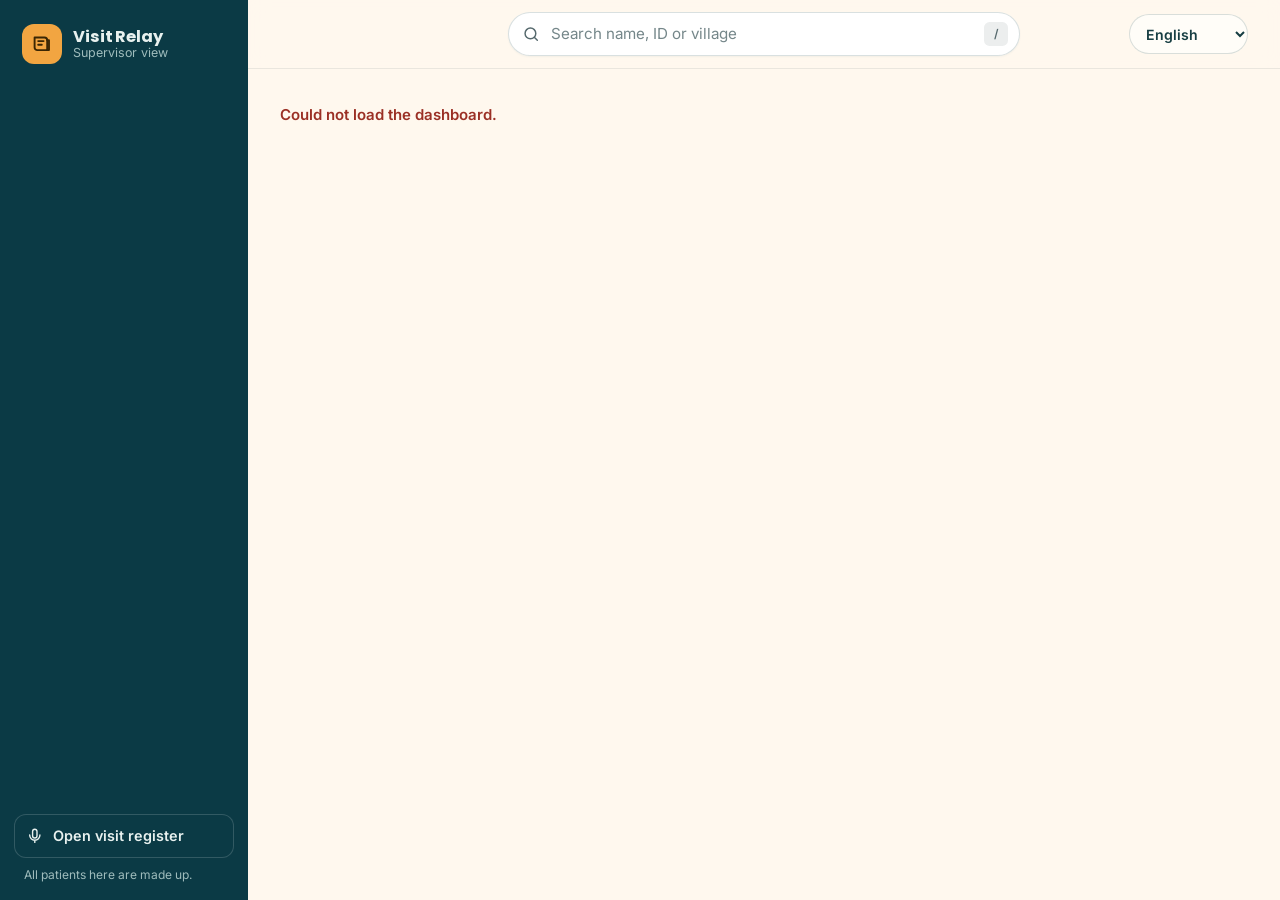
==== commit 883d012d: "feat: Visit Relay phone layout and tick/cross danger-sign answers - Rename both apps to Visit Relay;" ====
--- a/web/dashboard.html
+++ b/web/dashboard.html
@@ -3,7 +3,7 @@
 <head>
   <meta charset="utf-8">
   <meta name="viewport" content="width=device-width, initial-scale=1">
-  <title>Patient dashboard</title>
+  <title>Visit Relay dashboard</title>
   <meta name="description" content="Synthetic ASHA visits: danger flags, due visits and what to report to the ANM.">
   <link rel="stylesheet" href="cards.css">
   <link rel="stylesheet" href="dashboard.css">
@@ -17,7 +17,7 @@
         <svg viewBox="0 0 24 24"><path d="M4 5h11a3 3 0 0 1 3 3v11H7a3 3 0 0 1-3-3z"/><path d="M8 9h6M8 13h4"/><path d="M18 8h2v11h-2"/></svg>
       </span>
       <span class="d-brand-text">
-        <span class="d-brand-name">ASHA Register</span>
+        <span class="d-brand-name">Visit Relay</span>
         <span class="d-brand-sub">Supervisor view</span>
       </span>
     </a>
@@ -48,7 +48,6 @@
         <ul id="suggest" class="d-suggest" role="listbox" aria-label="Suggestions" hidden></ul>
       </div>
       <div class="d-top-right">
-        <span class="voice-banner">SYNTHETIC DATA</span>
         <label class="d-lang"><span class="d-sr">Language</span>
           <select id="speech-language">
             <option value="hi">हिन्दी</option>
--- a/web/cards.css
+++ b/web/cards.css
@@ -40,12 +40,11 @@
   gap: .85rem;
 }
 body .voice-shell h1 {
-  margin: .35rem 3.5rem .15rem 0;
+  margin: 0;
   font: 700 1.6rem/1.15 Poppins, system-ui, sans-serif;
   letter-spacing: -.01em;
   text-wrap: balance;
 }
-body .voice-banner { border-radius: .4rem; font-size: .78rem; padding: .2rem .55rem; }
 
 /* reading order on the phone */
 .voice-shell .c-visit { order: 1; }
@@ -75,94 +74,82 @@
 
 body .voice-shell .voice-controls {
   position: sticky; bottom: 0; z-index: 5;
-  display: grid; grid-template-columns: minmax(7.25rem, auto) minmax(0, 1fr);
-  grid-template-areas: "lang hands" "main main" "alt alt";
-  gap: .5rem;
+  display: grid; grid-template-columns: repeat(3, minmax(0, 1fr)); grid-template-areas: "hands main alt";
+  align-items: start; gap: .25rem .5rem;
   margin: -.85rem calc(-1 * var(--gutter)) 0; /* cancels the shell's flex gap: one panel with the status line */
-  padding: .55rem var(--gutter) calc(.7rem + env(safe-area-inset-bottom));
+  padding: .6rem var(--gutter) calc(.6rem + env(safe-area-inset-bottom));
   background: var(--card);
 }
-.voice-controls label[for="speech-language"] {
-  position: absolute; inline-size: 1px; block-size: 1px; overflow: hidden; clip-path: inset(50%); white-space: nowrap;
-}
-body .voice-shell .voice-controls select {
-  grid-area: lang; min-height: 2.9rem; padding: .4rem 2.2rem .4rem .9rem;
-  border: 1px solid #b9c9c8; border-radius: 999px; background-color: #fff; color: var(--ink);
-  font: 600 1rem/1.2 Inter, system-ui, sans-serif;
-  appearance: none; -webkit-appearance: none;
-  background-image: url("data:image/svg+xml,%3Csvg xmlns='http://www.w3.org/2000/svg' viewBox='0 0 24 24' fill='none' stroke='%230f4c5c' stroke-width='2.4' stroke-linecap='round' stroke-linejoin='round'%3E%3Cpath d='m6 9 6 6 6-6'/%3E%3C/svg%3E");
-  background-repeat: no-repeat; background-position: right .8rem center; background-size: 1rem;
-}
-
-/* hands-free: the checkbox is drawn as a switch */
-.voice-controls label:has(#hands-free) {
-  grid-area: hands; display: flex; align-items: center; justify-content: space-between; gap: .5rem;
-  min-height: 2.9rem; padding: 0 .55rem 0 .9rem; box-sizing: border-box;
-  border: 1px solid #b9c9c8; border-radius: 999px; background: #fff;
-  font-weight: 600; font-size: .92rem; line-height: 1.15; cursor: pointer; user-select: none;
-  flex-direction: row-reverse;
-}
-#hands-free {
-  appearance: none; -webkit-appearance: none; flex: none; margin: 0; cursor: pointer;
-  inline-size: 2.6rem; block-size: 1.55rem; border-radius: 999px; background: #c5d1d0; position: relative;
-  transition: background-color .18s var(--ease-out);
-}
-#hands-free::after {
-  content: ""; position: absolute; inset-block-start: .2rem; inset-inline-start: .2rem;
-  inline-size: 1.15rem; block-size: 1.15rem; border-radius: 50%; background: #fff;
-  box-shadow: 0 1px 2px rgb(0 0 0 / .2); transition: transform .2s var(--ease-out);
-}
-#hands-free:checked { background: var(--teal); }
-#hands-free:checked::after { transform: translateX(1.05rem); }
-#hands-free:focus-visible { outline: 3px solid var(--teal); outline-offset: 3px; }
-
-/* buttons */
-body .voice-shell .voice-controls button {
-  display: inline-flex; align-items: center; justify-content: center; gap: .6rem;
-  min-height: 3.25rem; border-radius: 999px; font: 700 1.05rem/1.2 Inter, system-ui, sans-serif;
-  touch-action: manipulation; transition: transform .12s var(--ease-out), background-color .15s var(--ease-out);
-}
-body .voice-shell .voice-controls button[hidden], .voice-controls a[hidden] { display: none; }
-body .voice-shell .voice-controls button:active:not(:disabled) { transform: scale(.97); }
-#enable-mic, #talk { grid-area: main; }
+
+/* Bottom bar: three tiles, an icon box with a short caption under it. The whole tile is the target. */
+body .voice-shell .vc-tile {
+  display: flex; flex-direction: column; align-items: center; gap: .3rem;
+  min-inline-size: 0; margin: 0; padding: .1rem 0 0; border: 0; background: transparent; box-shadow: none;
+  color: var(--ink); font: 600 .8rem/1.2 Inter, system-ui, sans-serif; text-align: center;
+  cursor: pointer; touch-action: manipulation; -webkit-tap-highlight-color: transparent;
+}
+body .voice-shell .vc-tile[hidden], .voice-controls a[hidden] { display: none; }
+.vc-hands { grid-area: hands; }
+#enable-mic, #talk, .vc-live { grid-area: main; }
 #start-upload, #end-voice { grid-area: alt; }
 #debug-audio { grid-column: 1 / -1; text-align: center; font-size: .85rem; color: var(--teal); }
 
-/* the big one: mic icon + label */
-body .voice-shell .voice-controls #enable-mic,
-body .voice-shell .voice-controls #talk {
-  min-height: 4.25rem; font-size: 1.2rem; background: var(--teal);
-  box-shadow: 0 2px 0 var(--teal-deep), 0 8px 20px rgb(15 76 92 / .25);
-}
-#enable-mic::before, #talk::before {
-  content: ""; flex: none; inline-size: 1.6rem; block-size: 1.6rem; background: currentColor;
-  -webkit-mask: var(--mic) center / contain no-repeat; mask: var(--mic) center / contain no-repeat;
-}
-.voice-controls {
-  --mic: url("data:image/svg+xml,%3Csvg xmlns='http://www.w3.org/2000/svg' viewBox='0 0 24 24' fill='none' stroke='black' stroke-width='2' stroke-linecap='round' stroke-linejoin='round'%3E%3Crect x='9' y='2' width='6' height='12' rx='3'/%3E%3Cpath d='M19 10v1a7 7 0 0 1-14 0v-1M12 18v4M8 22h8'/%3E%3C/svg%3E");
-}
-/* before the mic is on, "Enable microphone" is the only big button */
+.vc-icon {
+  display: grid; place-items: center; flex: none; box-sizing: border-box;
+  inline-size: 3.25rem; block-size: 3.25rem; border-radius: 1rem;
+  background: #fff; box-shadow: inset 0 0 0 1.5px #b9c9c8; color: var(--teal);
+  transition: transform .12s var(--ease-out), background-color .15s var(--ease-out), box-shadow .15s var(--ease-out);
+}
+.vc-icon svg { inline-size: 1.55rem; block-size: 1.55rem; }
+.vc-label { max-inline-size: 100%; overflow-wrap: break-word; text-wrap: balance; }
+body .voice-shell .vc-tile:active:not(:disabled) .vc-icon { transform: scale(.94); }
+body .voice-shell .vc-tile:focus-visible { outline: none; }
+body .voice-shell .vc-tile:focus-visible .vc-icon,
+.vc-hands:has(:focus-visible) .vc-icon { outline: 3px solid var(--teal); outline-offset: 3px; }
+
+/* hands-free: a toggle tile; the checkbox stays in the page for keyboards and screen readers */
+#hands-free { position: absolute; opacity: 0; inline-size: 1px; block-size: 1px; margin: 0; pointer-events: none; }
+.vc-hands:has(#hands-free:checked) .vc-icon { background: var(--teal); color: #fff; box-shadow: none; }
+.vc-hands:has(#hands-free:disabled) { cursor: default; opacity: .6; }
+
+/* the mic: the one filled, round button, a size up from its neighbours */
+.vc-mic .vc-icon {
+  inline-size: 3.6rem; block-size: 3.6rem; border-radius: 50%;
+  background: var(--teal); color: #fff;
+  box-shadow: 0 2px 0 var(--teal-deep), 0 6px 16px rgb(15 76 92 / .25);
+}
+.vc-mic .vc-icon svg { inline-size: 1.65rem; block-size: 1.65rem; }
+/* side boxes sit centred on the mic so the three captions line up */
+.vc-hands .vc-icon, .vc-upload .vc-icon, .vc-end .vc-icon { margin-block: .175rem; }
+/* before the mic is on, "Enable microphone" is the only mic button */
 #enable-mic:not([hidden]) ~ #talk:disabled { display: none; }
-body .voice-shell .voice-controls #talk:disabled { background: #8aa1a4; box-shadow: none; }
-
-/* holding to talk: saffron, a listening ring, and the label says so */
-body .voice-shell .voice-controls #talk[aria-pressed="true"] {
-  background: var(--saffron); color: #2b1a02; font-size: 0; transform: scale(.98);
+body .voice-shell #talk:disabled .vc-icon { background: #8aa1a4; box-shadow: none; }
+body .voice-shell #talk:disabled { cursor: default; color: var(--muted); }
+/* hands-free during a visit: no button to hold, so the slot shows that it is listening */
+body .voice-shell .vc-live { display: none; cursor: default; }
+body .voice-shell .voice-controls:not(:has(#enable-mic:not([hidden]), #talk:not([hidden]))) .vc-live { display: flex; }
+.vc-live .vc-icon { animation: c-listen 1.6s var(--ease-out) infinite; }
+
+/* holding to talk: saffron, a listening ring, and the caption says so */
+body .voice-shell #talk[aria-pressed="true"] .vc-icon {
+  background: var(--saffron); color: #2b1a02; transform: scale(1.06);
   box-shadow: 0 0 0 0 rgb(242 165 65 / .55); animation: c-listen 1.4s var(--ease-out) infinite;
 }
-#talk[aria-pressed="true"]::after { content: "Listening… let go to send"; font-size: 1.2rem; }
+#talk[aria-pressed="true"] .vc-label { display: none; }
+#talk[aria-pressed="true"]::after { content: "Listening… let go to send"; color: var(--saffron-ink); }
 #talk[data-listening][aria-pressed="true"]::after { content: attr(data-listening); }
-#talk[aria-pressed="true"]::before { inline-size: 1.75rem; block-size: 1.75rem; }
-@keyframes c-listen { to { box-shadow: 0 0 0 .9rem rgb(242 165 65 / 0); } }
-
-/* secondary actions are quiet */
-body .voice-shell .voice-controls #start-upload,
-body .voice-shell .voice-controls #end-voice {
-  min-height: 2.75rem; background: transparent; color: var(--teal); font-size: .98rem;
-  box-shadow: inset 0 0 0 1.5px #b9c9c8;
-}
-body .voice-shell .voice-controls #end-voice { color: var(--danger); box-shadow: inset 0 0 0 1.5px #ecc3b6; }
-body .voice-shell .voice-controls :focus-visible { outline: 3px solid var(--teal); outline-offset: 3px; }
+@keyframes c-listen { to { box-shadow: 0 0 0 .8rem rgb(242 165 65 / 0); } }
+.vc-live .vc-icon { box-shadow: 0 0 0 0 rgb(15 76 92 / .35); }
+
+/* MP3 upload: green, a note with an upload arrow */
+.vc-upload .vc-icon { background: var(--ok-soft); color: var(--ok); box-shadow: inset 0 0 0 1.5px #a9d3b9; }
+.vc-upload .vc-label { color: var(--ok); }
+body .voice-shell .vc-tile:disabled { cursor: default; }
+body .voice-shell .vc-upload:disabled, body .voice-shell #enable-mic:disabled { opacity: .55; }
+/* end visit takes the same slot during a visit */
+.vc-end .vc-icon { background: var(--danger-soft); color: var(--danger); box-shadow: inset 0 0 0 1.5px #ecc3b6; }
+.vc-end .vc-icon svg { inline-size: 1.15rem; block-size: 1.15rem; }
+.vc-end .vc-label { color: var(--danger); }
 
 /* transcript */
 body .voice-shell .voice-transcript {
@@ -341,6 +328,32 @@
 .c-progress { block-size: .4rem; border-radius: 999px; background: var(--grey-soft); margin: .55rem 0 0; overflow: hidden; }
 .c-progress span { display: block; block-size: 100%; border-radius: inherit; background: var(--ok);
   transition: inline-size .4s var(--ease-out); }
+/* danger-sign questions: a drop-down card */
+.c-safety .c-drop { margin: 0; }
+.c-safety .c-drop > summary {
+  display: block; min-height: 0; list-style: none; cursor: pointer; color: inherit; font: inherit;
+  margin: -.35rem -.5rem; padding: .35rem .5rem; border-radius: .75rem;
+}
+.c-safety .c-drop > summary::-webkit-details-marker { display: none; }
+.c-safety .c-drop > summary:focus-visible { outline: 3px solid var(--teal); outline-offset: 2px; }
+.c-safety .c-drop > summary .c-head { align-items: center; flex-wrap: nowrap; }
+.c-safety .c-drop > summary h2 { flex: 1; }
+.c-drop-chev {
+  flex: none; inline-size: 2rem; block-size: 2rem; border-radius: 999px; background: var(--teal-soft);
+  display: grid; place-items: center; transition: transform .2s var(--ease-out);
+}
+.c-drop-chev::before {
+  content: ""; inline-size: 1rem; block-size: 1rem; background: var(--teal);
+  -webkit-mask: var(--chev) center / contain no-repeat; mask: var(--chev) center / contain no-repeat;
+}
+.c-safety { --chev: url("data:image/svg+xml,%3Csvg xmlns='http://www.w3.org/2000/svg' viewBox='0 0 24 24' fill='none' stroke='black' stroke-width='2.6' stroke-linecap='round' stroke-linejoin='round'%3E%3Cpath d='m6 9 6 6 6-6'/%3E%3C/svg%3E"); }
+.c-drop[open] .c-drop-chev { transform: rotate(180deg); }
+.c-drop[open] > summary ~ * { animation: c-drop-in .2s var(--ease-out); }
+@keyframes c-drop-in { from { opacity: 0; transform: translateY(-.35rem); } }
+@media (prefers-reduced-motion: reduce) {
+  .c-drop-chev { transition: none; }
+  .c-drop[open] > summary ~ * { animation: none; }
+}
 .c-checklist { list-style: none; counter-reset: c-q; margin: .75rem 0 0; padding: 0; }
 .c-checklist li { counter-increment: c-q; display: grid; grid-template-columns: 2rem minmax(0, 1fr);
   gap: .35rem .7rem; padding: .75rem .55rem; margin: 0 -.55rem; border-top: 1px solid var(--line); }
@@ -349,9 +362,26 @@
   color: var(--muted); font: 600 .9rem/1 Poppins, system-ui, sans-serif; font-variant-numeric: tabular-nums; }
 .c-checklist li.is-ruled_out::before { background: var(--ok-soft); color: var(--ok); }
 .c-checklist li.is-present::before { background: var(--danger); color: #fff; }
+/* tick / cross: small manual answers beside each question (grid column 3) */
+.c-checklist li .c-meta { grid-column: 2 / -1; }
+.c-marks { grid-row: 1; grid-column: 3; display: flex; gap: .3rem; align-self: start; }
+.c-mark {
+  display: grid; place-items: center; inline-size: 1.75rem; block-size: 1.75rem; padding: 0;
+  border: 1.5px solid #b9c9c8; border-radius: .4rem; background: #fff; color: #9aaeaf; cursor: pointer;
+  transition: transform .1s var(--ease-out), background-color .15s var(--ease-out);
+}
+.c-mark svg { inline-size: 1rem; block-size: 1rem; fill: none; stroke: currentColor; stroke-width: 3;
+  stroke-linecap: round; stroke-linejoin: round; }
+.c-mark:active:not(:disabled) { transform: scale(.9); }
+.c-mark:focus-visible { outline: 3px solid var(--teal); outline-offset: 2px; }
+.c-mark-yes[aria-pressed="true"] { background: var(--danger); border-color: var(--danger); color: #fff; }
+.c-mark-no[aria-pressed="true"] { background: var(--ok); border-color: var(--ok); color: #fff; }
+.c-mark:disabled { opacity: .35; cursor: not-allowed; }
+@media (prefers-reduced-motion: reduce) { .c-mark { transition: none; } .c-mark:active:not(:disabled) { transform: none; } }
 .c-checklist .c-q { line-height: 1.4; text-wrap: pretty; font-weight: 500; }
 .c-checklist .c-meta { display: flex; flex-wrap: wrap; align-items: center; gap: .35rem .6rem; }
 .c-checklist .c-said { font-size: .85rem; color: var(--muted); font-style: italic; overflow-wrap: anywhere; }
+.c-checklist li { grid-template-columns: 2rem minmax(0, 1fr) auto; }
 .c-checklist li.c-current-question { background: var(--saffron-soft); border-radius: .75rem;
   box-shadow: inset 0 0 0 1.5px #f3cf96; border-top-color: transparent; }
 .c-checklist li.c-current-question + li { border-top-color: transparent; }
@@ -465,39 +495,36 @@
 
 @media (prefers-reduced-motion: reduce) {
   .c-pick-list, .c-alert, .c-tile.c-new, .c-field.c-new dd, .c-wave i, .c-saved-mark, .c-saved-mark path,
-  #talk[aria-pressed="true"] { animation: none !important; }
+  #talk[aria-pressed="true"] .vc-icon, .vc-live .vc-icon { animation: none !important; }
   .c-saved-mark path { stroke-dashoffset: 0; }
-  #hands-free, #hands-free::after, .c-progress span, .c-button,
-  body .voice-shell .voice-controls button { transition: none; }
-}
-
-/* ---------- patient dashboard link (markup lives in index.html) ----------
-   Phones: a round icon button in the top-right corner. Wider screens: icon + "Patient dashboard". */
-.voice-shell { position: relative; }
-.voice-shell > p:has(> a[href="/dashboard.html"]) { margin: 0; }
-.voice-shell a[href="/dashboard.html"] {
-  --dash-icon: url("data:image/svg+xml,%3Csvg xmlns='http://www.w3.org/2000/svg' viewBox='0 0 24 24' fill='none' stroke='black' stroke-width='2' stroke-linecap='round' stroke-linejoin='round'%3E%3Crect x='8' y='2' width='8' height='4' rx='1'/%3E%3Cpath d='M16 4h2a2 2 0 0 1 2 2v14a2 2 0 0 1-2 2H6a2 2 0 0 1-2-2V6a2 2 0 0 1 2-2h2'/%3E%3Cpath d='M12 11h4M12 16h4M8 11h.01M8 16h.01'/%3E%3C/svg%3E");
-  position: absolute; top: .85rem; right: var(--gutter);
-  display: inline-flex; align-items: center; justify-content: center; gap: .5rem;
+  .c-progress span, .c-button { transition: none; }
+}
+
+/* ---------- header (markup lives in index.html): app name left, language + dashboard icons right ---------- */
+.voice-top { display: flex; align-items: center; gap: .5rem; }
+body .voice-shell .voice-top h1 { flex: 1; margin: .15rem 0; }
+.voice-icon-btn {
+  position: relative; flex: none; display: grid; place-items: center;
   inline-size: 2.9rem; block-size: 2.9rem; border-radius: 999px;
-  font-size: 0; color: #0f4c5c; background: #fffdf8; text-decoration: none;
+  color: var(--teal); background: var(--card); text-decoration: none; cursor: pointer;
   box-shadow: 0 1px 3px rgb(15 76 92 / .16), inset 0 0 0 1px #c6d5d4;
-  transition: background-color .15s ease-out;
-}
-.voice-shell a[href="/dashboard.html"]::before {
-  content: ""; flex: none; inline-size: 1.3rem; block-size: 1.3rem; background: currentColor;
-  -webkit-mask: var(--dash-icon) center / contain no-repeat; mask: var(--dash-icon) center / contain no-repeat;
-}
-.voice-shell a[href="/dashboard.html"]:hover { background: #dceae8; }
-.voice-shell a[href="/dashboard.html"]:active { background: #cfe2df; }
-.voice-shell a[href="/dashboard.html"]:focus-visible { outline: 3px solid #0f4c5c; outline-offset: 3px; }
-@media (min-width: 48rem) {
-  .voice-shell a[href="/dashboard.html"] { inline-size: auto; block-size: 2.6rem; padding: 0 1.05rem 0 .85rem;
-    font: 600 .95rem/1 Inter, system-ui, sans-serif; }
-  .voice-shell a[href="/dashboard.html"]::before { inline-size: 1.15rem; block-size: 1.15rem; }
-}
+  transition: background-color .15s var(--ease-out), transform .12s var(--ease-out);
+}
+.voice-icon-btn svg { inline-size: 1.35rem; block-size: 1.35rem; display: block; }
+.voice-lang svg { inline-size: 1.6rem; block-size: 1.6rem; }
+.voice-icon-btn:hover { background: var(--teal-soft); }
+.voice-icon-btn:active { transform: scale(.94); }
+.voice-icon-btn:focus-visible, .voice-lang:has(select:focus-visible) { outline: 3px solid var(--teal); outline-offset: 3px; }
+/* the language picker is the phone's own list, opened by tapping the icon */
+.voice-lang select {
+  position: absolute; inset: 0; inline-size: 100%; block-size: 100%; opacity: 0;
+  border-radius: inherit; cursor: pointer; font-size: 1rem; appearance: none; -webkit-appearance: none;
+}
+.vc-sr { position: absolute; inline-size: 1px; block-size: 1px; overflow: hidden; clip-path: inset(50%); white-space: nowrap; }
 @media (prefers-reduced-motion: reduce) {
-  .voice-shell a[href="/dashboard.html"] { transition: none; }
+  .voice-icon-btn, .vc-icon { transition: none; }
+  .voice-icon-btn:active, body .voice-shell .vc-tile:active .vc-icon { transform: none; }
+  .vc-live .vc-icon, body .voice-shell #talk[aria-pressed="true"] .vc-icon { animation: none; }
 }
 
 /* Long words (Kannada, Hindi, IDs) wrap inside their box instead of running out of it. */
--- a/web/dashboard.css
+++ b/web/dashboard.css
@@ -108,11 +108,6 @@
 .d-crumbs a:hover { color: var(--teal); text-decoration: underline; }
 .d-crumbs [aria-current] { color: var(--ink); font-weight: 650; overflow: hidden; text-overflow: ellipsis; }
 .d-top-right { display: flex; align-items: center; justify-content: flex-end; gap: .75rem; }
-.dash .voice-banner {
-  background: var(--saffron-soft); color: var(--saffron-ink); border-radius: .4rem; padding: .2rem .55rem;
-  font-size: .68rem; font-weight: 750; letter-spacing: .06em; white-space: nowrap;
-  box-shadow: inset 0 0 0 1px rgb(242 165 65 / .5);
-}
 .d-lang select {
   min-block-size: 2.5rem; padding: .3rem 1.9rem .3rem .8rem; border-radius: 999px; border: 0;
   font: inherit; font-size: .88rem; font-weight: 600; color: var(--ink); background-color: var(--card);
